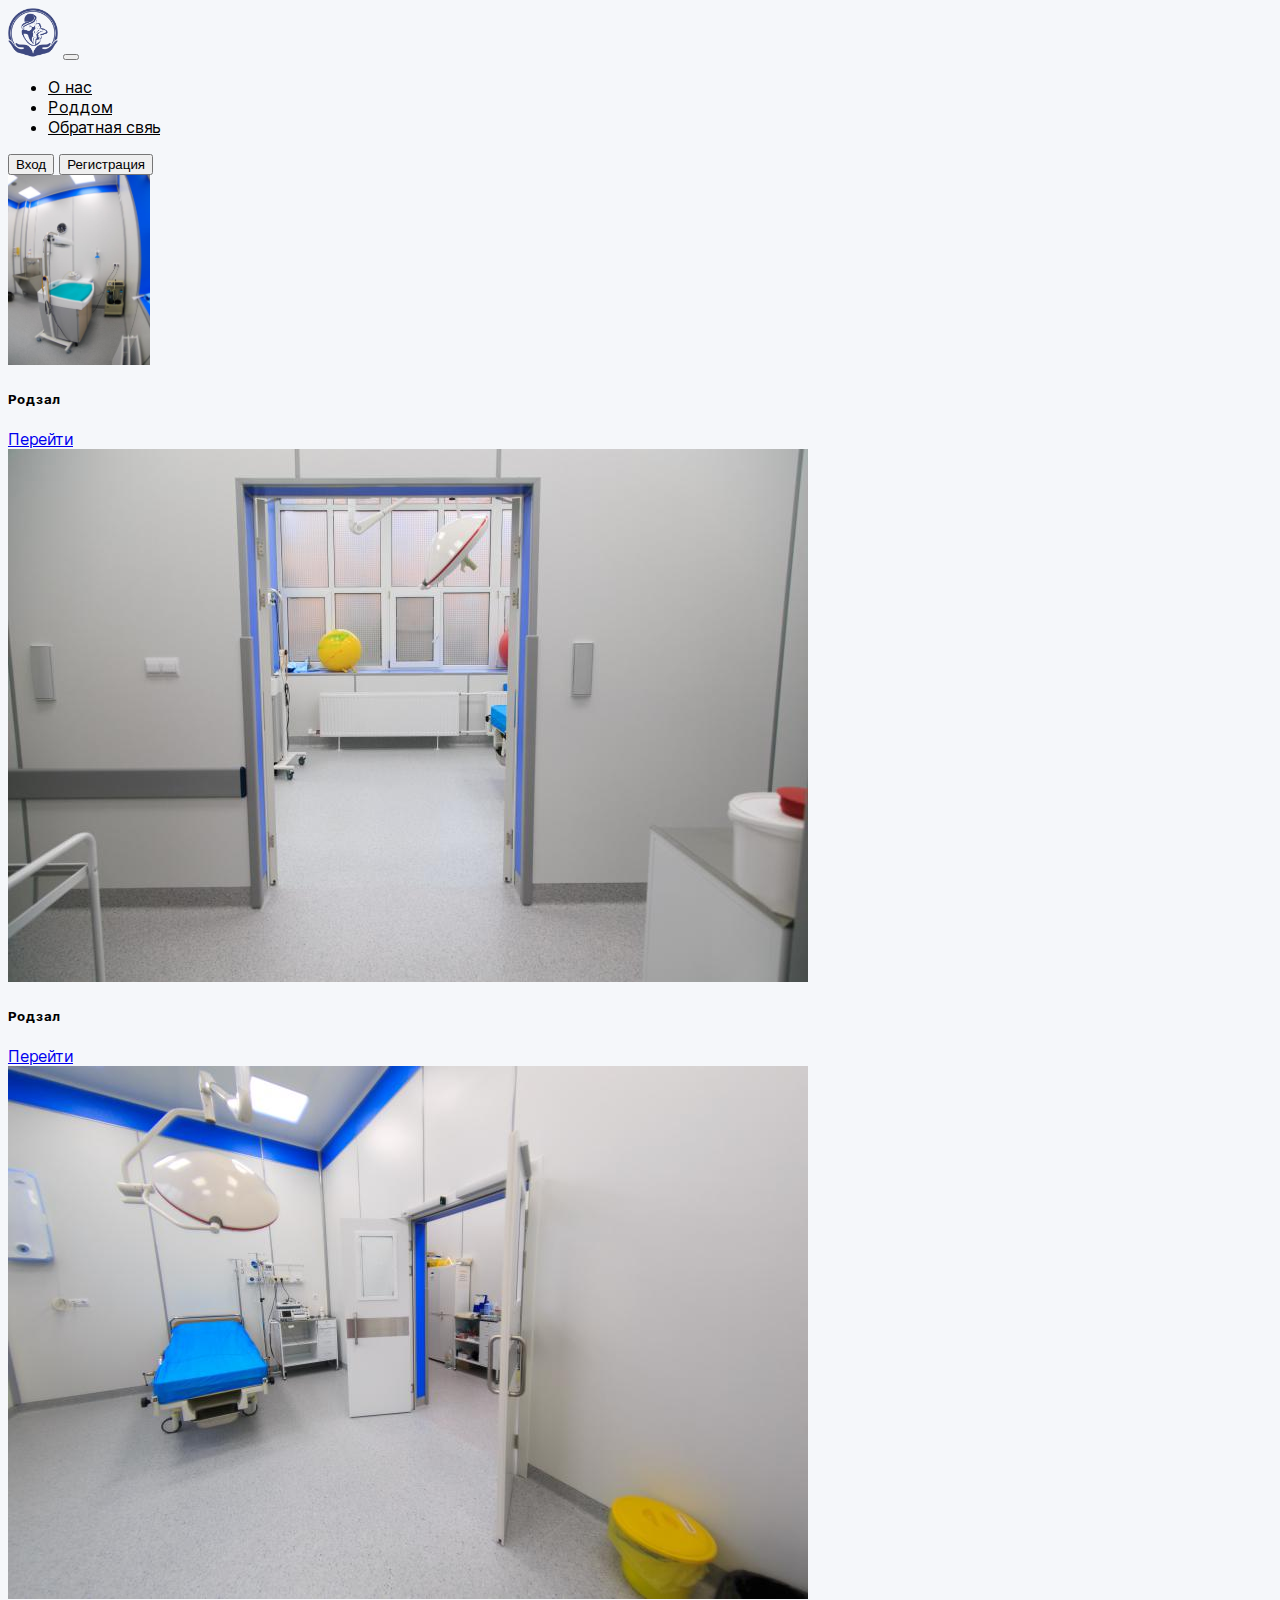
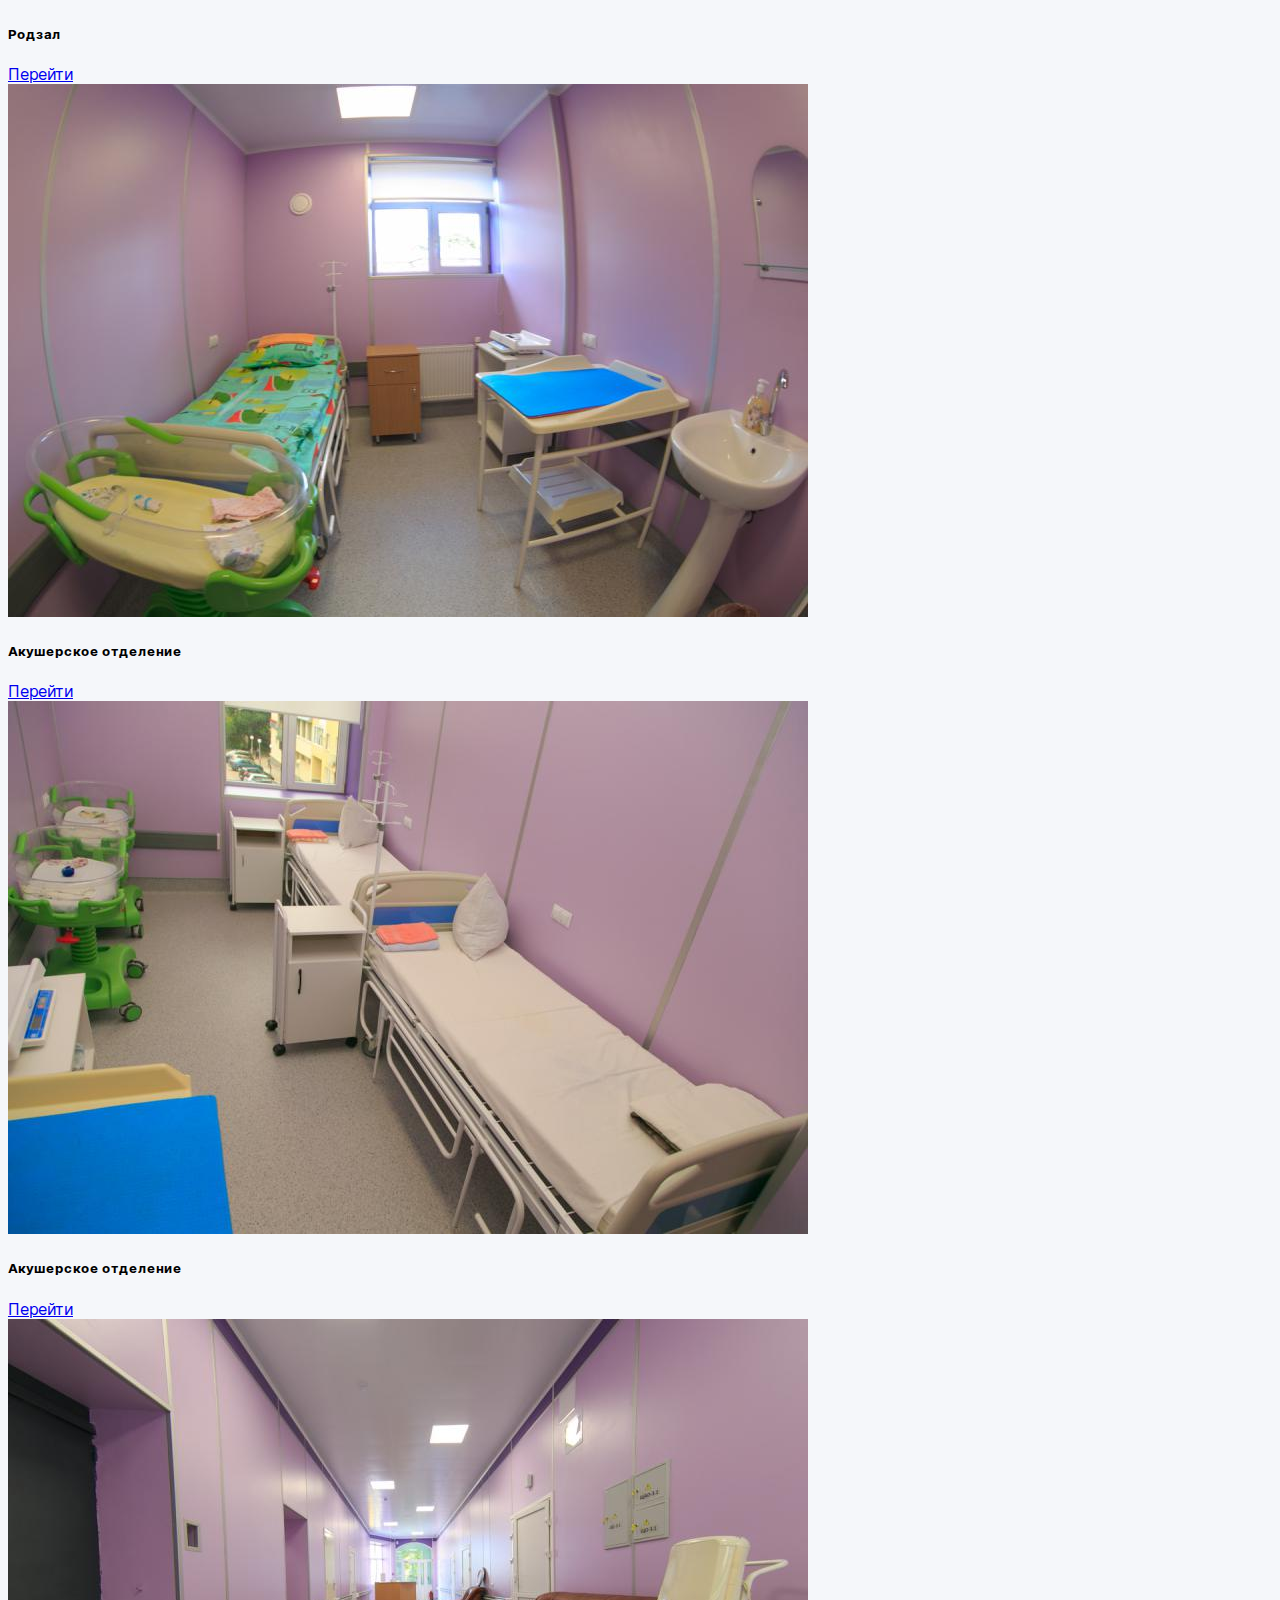
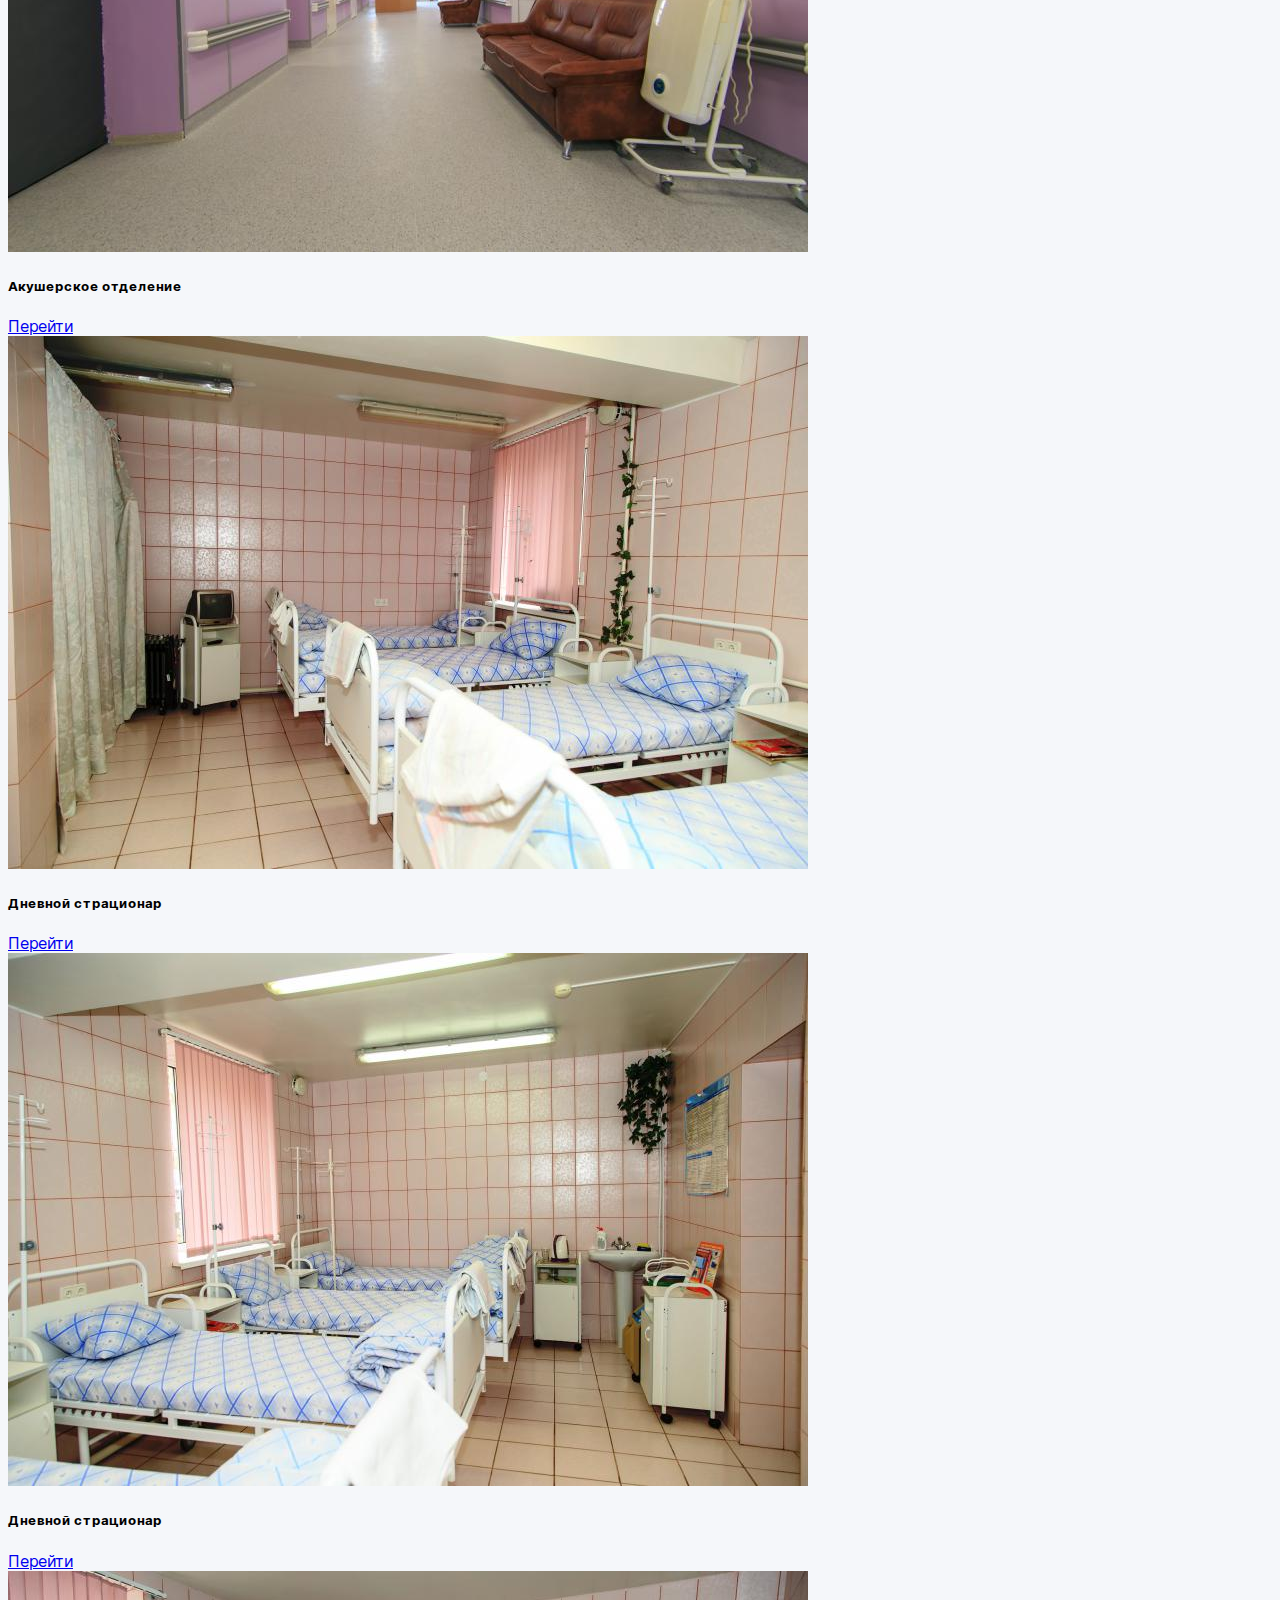
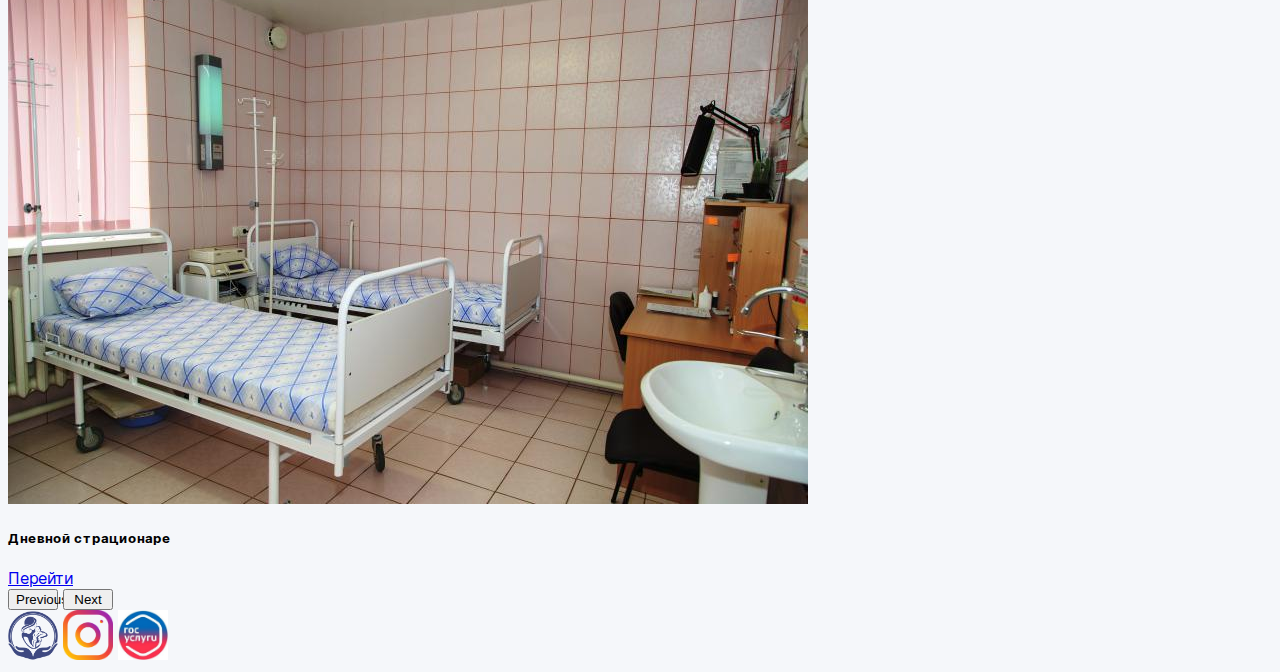
==== index.html @ 1315ce54 "1" ====
<!DOCTYPE html>
<html lang="en">
<head>
    <meta charset="UTF-8">
    <meta http-equiv="X-UA-Compatible" content="IE=edge">
    <meta name="viewport" content="width=device-width, initial-scale=1.0">
    
    <link rel="stylesheet" href="css/blocks/header.css" />
    <link rel="stylesheet" href="css/blocks/section1.css" />
    <link rel="stylesheet" href="css/fonts/inter/stylesheet.css" />
    <link rel="stylesheet" href="css/fonts/Mulish/stylesheet.css" />
    <link rel="stylesheet" href="css/base.css" />
    <link rel="stylesheet" href="css/blocks/section2.css" />
    <link rel="stylesheet" href="css/blocks/section3.css" />
    <link rel="stylesheet" href="css/blocks/section4.css" />
    <link rel="stylesheet" href="css/blocks/section5.css" />
    <link rel="stylesheet" href="css/blocks/section6.css" />

    
    <title>Document</title>
</head>
<body>
  <nav class="navbar navbar-expand-lg bg-light" >
    <div class="container-fluid">
      <a class="navbar-brand" href="index.html"><img class="yt" src="images/logoroddom.png"  width="50px" alt=""
          /></a>
          <audio src="raz.mp3" id="sss" preload="auto"></audio>
    <span data-bs-toggle="tooltip"
    data-bs-placement="bottom"
    title="Время" class="badge bg-info text-dark" id="date-info"></span>
    <script>
      function scetchick() {
        let d = new Date();
        let ddd = d.getHours() + ":" + d.getMinutes() + ":" + d.getSeconds();
        document.getElementById("date-info").innerHTML = ddd;
        document.getElementById("sss").play();
      }
      setInterval(scetchick, 10000);
    </script>
      <button class="navbar-toggler" type="button" data-bs-toggle="collapse" data-bs-target="#navbarSupportedContent" aria-controls="navbarSupportedContent" aria-expanded="false" aria-label="Toggle navigation">
        <span class="navbar-toggler-icon"></span>
      </button>
      <div class="collapse navbar-collapse" id="navbarSupportedContent">
        <ul class="navbar-nav me-auto mb-2 mb-lg-0">
          <li class="nav-item">
            <a class="nav-link active" aria-current="page" href="oNas.html">О нас</a>
          </li>
          <li class="nav-item">
            <a class="nav-link active " href="roddom.html">Роддом</a>
          </li>
        
          <li class="nav-item">
            <a class="nav-link active" href="obratsvaz.html">Обратная свяь</a>
          </li>
        </ul>
        <form class="d-flex" role="search">
          <a href="login.html"><button data-bs-toggle="tooltip"
            data-bs-placement="bottom"
            title="Тут вход!" type="button" class="btn btn-outline-primary me-2">Вход</button></a>
         <a href="reg.html"><button data-bs-toggle="tooltip"
          data-bs-placement="bottom"
          title="Зарегисрируйся пожалуйста"
          type="button"  class="btn btn-primary" >Регистрация</button></a> 
        </form>
      </div>
    </div>
  </nav>
  <div
      id="carouselExampleControls"
      class="carousel slide"
      data-bs-ride="carousel"
    >
      <div  class="carousel-inner">
        <div class="carousel-item active">
          <div class="container">
            <!-- начало ряда -->
            <div class="row">
              <div class="col-4">
                <div class="card" style="width: 18rem">
                  <img style="height: 190px;"
                    src="images/foto1.jpg"
                    class="card-img-top"
                    alt="..."
                  />
                  <div class="card-body">
                    <h5 class="card-title">Родзал</h5>
                    <p class="card-text">
                 
                    </p>
                    <a href="#" data-bs-toggle="tooltip"
                    data-bs-placement="bottom"
                    title="Переходи" class="btn btn-primary">Перейти</a>
                  </div>
                </div>
              </div>
              <div class="col-4">
                <div class="card" style="width: 18rem">
                  <img src="images/foto2.jpg" class="card-img-top" alt="..." />
                  <div class="card-body">
                    <h5 class="card-title">Родзал</h5>
                    <p class="card-text">
                 
                    </p>
                    <a href="#" data-bs-toggle="tooltip"
                    data-bs-placement="bottom"
                    title="Переходи" class="btn btn-primary">Перейти</a>
                  </div>
                </div>
              </div>
              <div class="col-4">
                <div class="card" style="width: 18rem">
                  <img src="images/foto3.jpg" class="card-img-top" alt="..." />
                  <div class="card-body">
                    <h5 class="card-title">Родзал</h5>
                    <p class="card-text">
                 
                    </p>
                    <a href="#" data-bs-toggle="tooltip"
                    data-bs-placement="bottom "
                    title="Переходи" class="btn btn-primary">Перейти</a>
                  </div>
                </div>
              </div>
            </div>
            <!-- конец ряда -->
          </div>
        </div>
        <div   class="carousel-item">
          <div class="container">
            <!-- начало ряда -->
            <div class="row">
              <div class="col-4">
                <div class="card" style="width: 18rem">
                  <img
                    src="images/foto4.jpg"
                    class="card-img-top"
                    alt="..."
                  />
                  <div class="card-body">
                    <h5 class="card-title">      Акушерское отделение </h5>
                    <p class="card-text">
                  
                    </p>
                    <a href="#" data-bs-toggle="tooltip"
                    data-bs-placement="bottom"
                    title="Переходи" class="btn btn-primary">Перейти</a>
                  </div>
                </div>
              </div>
              <div class="col-4">
                <div class="card" style="width: 18rem">
                  <img src="images/foto5.jpg" class="card-img-top" alt="..." />
                  <div class="card-body">
                    <h5 class="card-title">      Акушерское отделение </h5>
                    <p class="card-text">
                      
                    </p>
                    <a href="#"data-bs-toggle="tooltip"
                    data-bs-placement="bottom"
                    title="Переходи" class="btn btn-primary">Перейти</a>
                  </div>
                </div>
              </div>
              <div class="col-4">
                <div class="card" style="width: 18rem">
                  <img src="images/foto6.jpg" class="card-img-top" alt="..." />
                  <div class="card-body">
                    <h5 class="card-title">      Акушерское отделение </h5>
                    <p class="card-text">
                   
                    </p>
                    <a href="#" data-bs-toggle="tooltip"
                    data-bs-placement="bottom"
                    title="Переходи" class="btn btn-primary">Перейти</a>
                  </div>
                </div>
              </div>
            </div>
            <!-- конец ряда -->
          </div>
        </div>
        <div class="carousel-item">
          <div class="container">
            <!-- начало ряда -->

            <div class="row">
              <div class="col-4">
                <div class="card" style="width: 18rem">
                  <img
                    src="images/foto7.jpg"
                    class="card-img-top"
                    alt="..."
                  />
                  <div class="card-body">
                    <h5 class="card-title">Дневной страционар</h5>
                    <p class="card-text">
                     
                    </p>
                    <a href="#" data-bs-toggle="tooltip"
                    data-bs-placement="bottom"
                    title="Переходи" class="btn btn-primary">Перейти</a>
                  </div>
                </div>
              </div>
              <div class="col-4">
                <div class="card" style="width: 18rem">
                  <img src="images/foto8.jpg" class="card-img-top" alt="..." />
                  <div class="card-body">
                    <h5 class="card-title">Дневной страционар</h5>
                    <p class="card-text">
                      
                    </p>
                    <a href="#" data-bs-toggle="tooltip"
                    data-bs-placement="bottom"
                    title="Переходи"class="btn btn-primary">Перейти</a>
                  </div>
                </div>
              </div>
              <div class="col-4">
                <div class="card" style="width: 18rem">
                  <img src="images/foto9.jpg" class="card-img-top" alt="..." />
                  <div class="card-body">
                    <h5 class="card-title">Дневной страционарe</h5>
                    <p class="card-text">
                      
                    </p>
                    <a href="#"data-bs-toggle="tooltip"
                    data-bs-placement="bottom"
                    title="Переходи" class="btn btn-primary">Перейти</a>
                  </div>
                </div>
              </div>
            </div>
            <!-- конец ряда -->
          </div>
        </div>
      </div>
      <button style=" width: 50px;"
        class="carousel-control-prev"
        type="button"
        data-bs-target="#carouselExampleControls"
        data-bs-slide="prev"
      >
        <span  class="carousel-control-prev-icon" aria-hidden="true"></span>
        <span class="visually-hidden">Previous</span>
      </button>
      <button style=" width: 50px;"
        class="carousel-control-next"
        type="button"
        data-bs-target="#carouselExampleControls"
        data-bs-slide="next"
      >
        <span class="carousel-control-next-icon" aria-hidden="true"></span>
        <span  class="visually-hidden" >Next</span>
      </button>
    </div>
    <footer  class="text-center text-white "  >
 
      <div  class="container pt-4">
    
        <section  class="mb-4 bg-white">
       
          <a href="index.html"
          ><img class="yt" src="images/logoroddom.png" width="50px" alt=""
        /></a>
         
          <a href="http://instagram.com">
            <img class="yt" data-bs-toggle="tooltip"
            data-bs-placement="bottom"
            title="* Запрещено в РФ" src="images/inst.jpg"  width="50px" alt=""
          /></a>
    
         
          <a href="https://www.gosuslugi.ru"
               ><img class="yt"  data-bs-toggle="tooltip"
               data-bs-placement="bottom"
               title="Госуслуги норм тема" src="images/gossusl.jpg" width="50px"
              alt=""
             /></a>
       
        </section>
        </div>
     </footer>
  </div>
</body>
<link href="https://cdn.jsdelivr.net/npm/bootstrap@5.2.2/dist/css/bootstrap.min.css" rel="stylesheet" integrity="sha384-Zenh87qX5JnK2Jl0vWa8Ck2rdkQ2Bzep5IDxbcnCeuOxjzrPF/et3URy9Bv1WTRi" crossorigin="anonymous">
<script src="https://cdn.jsdelivr.net/npm/bootstrap@5.2.2/dist/js/bootstrap.bundle.min.js" integrity="sha384-OERcA2EqjJCMA+/3y+gxIOqMEjwtxJY7qPCqsdltbNJuaOe923+mo//f6V8Qbsw3" crossorigin="anonymous"></script>
</html>
</html>
---- css/blocks/header.css ----
.header {
 
  display: flex;
  align-items: center;
  justify-content: space-evenly;
  width: 1410px;
  height: 116px;
  left: 80px;
  top: 35px;
}
.logo1 {
  display: flex;
  width: 41px;
  height: 41px;
  left: 21px;
  top: 45px;
}
.menu {
  justify-content: space-between;
  margin-left: 50px;
  font-family: "Inter";
  font-weight: 500;
  font-size: 16px;
  color: #b8becd;
  width: 803px;
  height: 60px;

  top: 35px;
}

.lr {
  display: flex;
  justify-content: space-evenly;
  width: 353px;
  height: 60px;
}
.onass{
  text-decoration: none;

}
.onas {
  text-decoration: none;
  color: rgb(52, 36, 196);
}
.home1:hover {
    content: "";
  border-bottom: 3px solid rgb(13, 11, 114);
  background-color: aliceblue;
}
.login1 {
  border-radius: 8px;
  font-family: "Inter";
  font-style: normal;
  font-weight: 600;
  font-size: 20px;
  line-height: 50px;
  width: 150px;
  color: #000000;
  border-color: #1d63fb;
  align-items: center;
  border-radius: 8px;
  content: "";
  display: inline;
  background: white;
  border-top: 8px solid color #fb8f1d;
}
.login1:active {
  margin-top: 5px;
}
.login2 {
  border-radius: 8px;
  font-family: "Inter";
  font-style: normal;
  font-weight: 600;
  font-size: 20px;
  line-height: 50px;
  width: 150px;
  color: white;
  border: none;
  align-items: center;
  border-radius: 8px;
  content: "";
  display: inline;
  background: #211dfb;
  border-top: 8px solid color #fb8f1d;
}
.login2:active {
  margin-top: 5px;
}


.form-control-dark:focus:active {
  border-color: #fff;
  box-shadow: 0 0 0 .25rem rgb(255, 255, 255);
}

.text-small {
  font-size: 85%;
}

.dropdown-toggle {
  outline: 0;
}
.d-flex{
  max-width: 1400px;
}

.d-block {
  max-height: 450px;
}
body {
  background-color: #f5f7fa;
  }
  
  .card.map-card .living-coral {
  background-color: #fa7268;
  }
  
  .card.map-card .living-coral-text {
  color: #fa7268;
  }
  
  .card.map-card .table th {
  width: 2rem;
  }
  
  .card.map-card .pt-3-5 {
  padding-top: 1.25rem;
  }
  
  .card.map-card .card-body {
  position: absolute;
  width: 100%;
  height: 80%;
  top: 20%;
  overflow: hidden;
  background-color: transparent;
  -webkit-transition: all 1s;
  -o-transition: all 1s;
  transition: all 1s;
  -webkit-border-radius: 0 !important;
  border-radius: 0 !important;
  }
  
  .card.map-card .card-body.closed {
  top: 100%;
  height: 7.5rem;
  margin-top: -7.5rem;
  }
  
  .card.map-card .map-container {
  overflow: hidden;
  padding-bottom: 56.25%;
  position: relative;
  height: 0;
  }
  
  .card.map-card .map-container iframe {
  left: 0;
  top: 0;
  height: 100%;
  width: 100%;
  position: absolute;
  }
  
  .card.map-card .button .btn-floating {
  margin-top: -1.5rem;
  }

  .container-fluid {
    max-width: 1400px;
  }
 .nav-link {
  font-family: "Inter";
  font-style: normal;
  color: #000000;

  
 }
 .thos {
  width: 450px;
}
 .text2 {
  text-align: center;
  margin-top: 100px;
  left: 56.38%;
  right: 13.56%;
  top: 21.53%;
  bottom: 76.68%;

  font-family: "Playfair Display";
  font-style: normal;
  font-weight: 700;
  font-size: 36px;
  line-height: 50px;

  color: #000000;
}
 .text3 {
  margin-top: 25px;
  font-family: "Mulish";
  font-style: normal;
  font-weight: 350;
  font-size: 20px;
  line-height: 35px;

  color: #000000;
}
---- css/fonts/inter/stylesheet.css ----
@font-face {
  font-family: "Inter";
  src: url("Inter-Regular.eot");
  src: local("Inter Regular"), local("Inter-Regular"),
    url("Inter-Regular.eot?#iefix") format("embedded-opentype"),
    url("Inter-Regular.woff2") format("woff2"),
    url("Inter-Regular.woff") format("woff"),
    url("Inter-Regular.ttf") format("truetype");
  font-weight: normal;
  font-style: normal;
}

@font-face {
  font-family: "Inter";
  src: url("Inter-SemiBold.eot");
  src: local("Inter Semi Bold"), local("Inter-SemiBold"),
    url("Inter-SemiBold.eot?#iefix") format("embedded-opentype"),
    url("Inter-SemiBold.woff2") format("woff2"),
    url("Inter-SemiBold.woff") format("woff"),
    url("Inter-SemiBold.ttf") format("truetype");
  font-weight: 600;
  font-style: normal;
}

@font-face {
  font-family: "Inter";
  src: url("Inter-Bold.eot");
  src: local("Inter Bold"), local("Inter-Bold"),
    url("Inter-Bold.eot?#iefix") format("embedded-opentype"),
    url("Inter-Bold.woff2") format("woff2"),
    url("Inter-Bold.woff") format("woff"),
    url("Inter-Bold.ttf") format("truetype");
  font-weight: bold;
  font-style: normal;
}

@font-face {
  font-family: "Inter";
  src: url("Inter-Medium.eot");
  src: local("Inter Medium"), local("Inter-Medium"),
    url("Inter-Medium.eot?#iefix") format("embedded-opentype"),
    url("Inter-Medium.woff2") format("woff2"),
    url("Inter-Medium.woff") format("woff"),
    url("Inter-Medium.ttf") format("truetype");
  font-weight: 500;
  font-style: normal;
}
---- css/fonts/Mulish/stylesheet.css ----
@font-face {
  font-family: "Mulish";
  src: url("Mulish-Light.eot");
  src: local("Mulish Light"), local("Mulish-Light"),
    url("Mulish-Light.eot?#iefix") format("embedded-opentype"),
    url("Mulish-Light.woff2") format("woff2"),
    url("Mulish-Light.woff") format("woff"),
    url("Mulish-Light.ttf") format("truetype");
  font-weight: 300;
  font-style: normal;
}

@font-face {
  font-family: "Mulish";
  src: url("Mulish-Bold.eot");
  src: local("Mulish Bold"), local("Mulish-Bold"),
    url("Mulish-Bold.eot?#iefix") format("embedded-opentype"),
    url("Mulish-Bold.woff2") format("woff2"),
    url("Mulish-Bold.woff") format("woff"),
    url("Mulish-Bold.ttf") format("truetype");
  font-weight: bold;
  font-style: normal;
}

@font-face {
  font-family: "Mulish";
  src: url("Mulish-Regular.eot");
  src: local("Mulish Regular"), local("Mulish-Regular"),
    url("Mulish-Regular.eot?#iefix") format("embedded-opentype"),
    url("Mulish-Regular.woff2") format("woff2"),
    url("Mulish-Regular.woff") format("woff"),
    url("Mulish-Regular.ttf") format("truetype");
  font-weight: normal;
  font-style: normal;
}
---- css/base.css ----
body {
  font-family: "Inter";
}
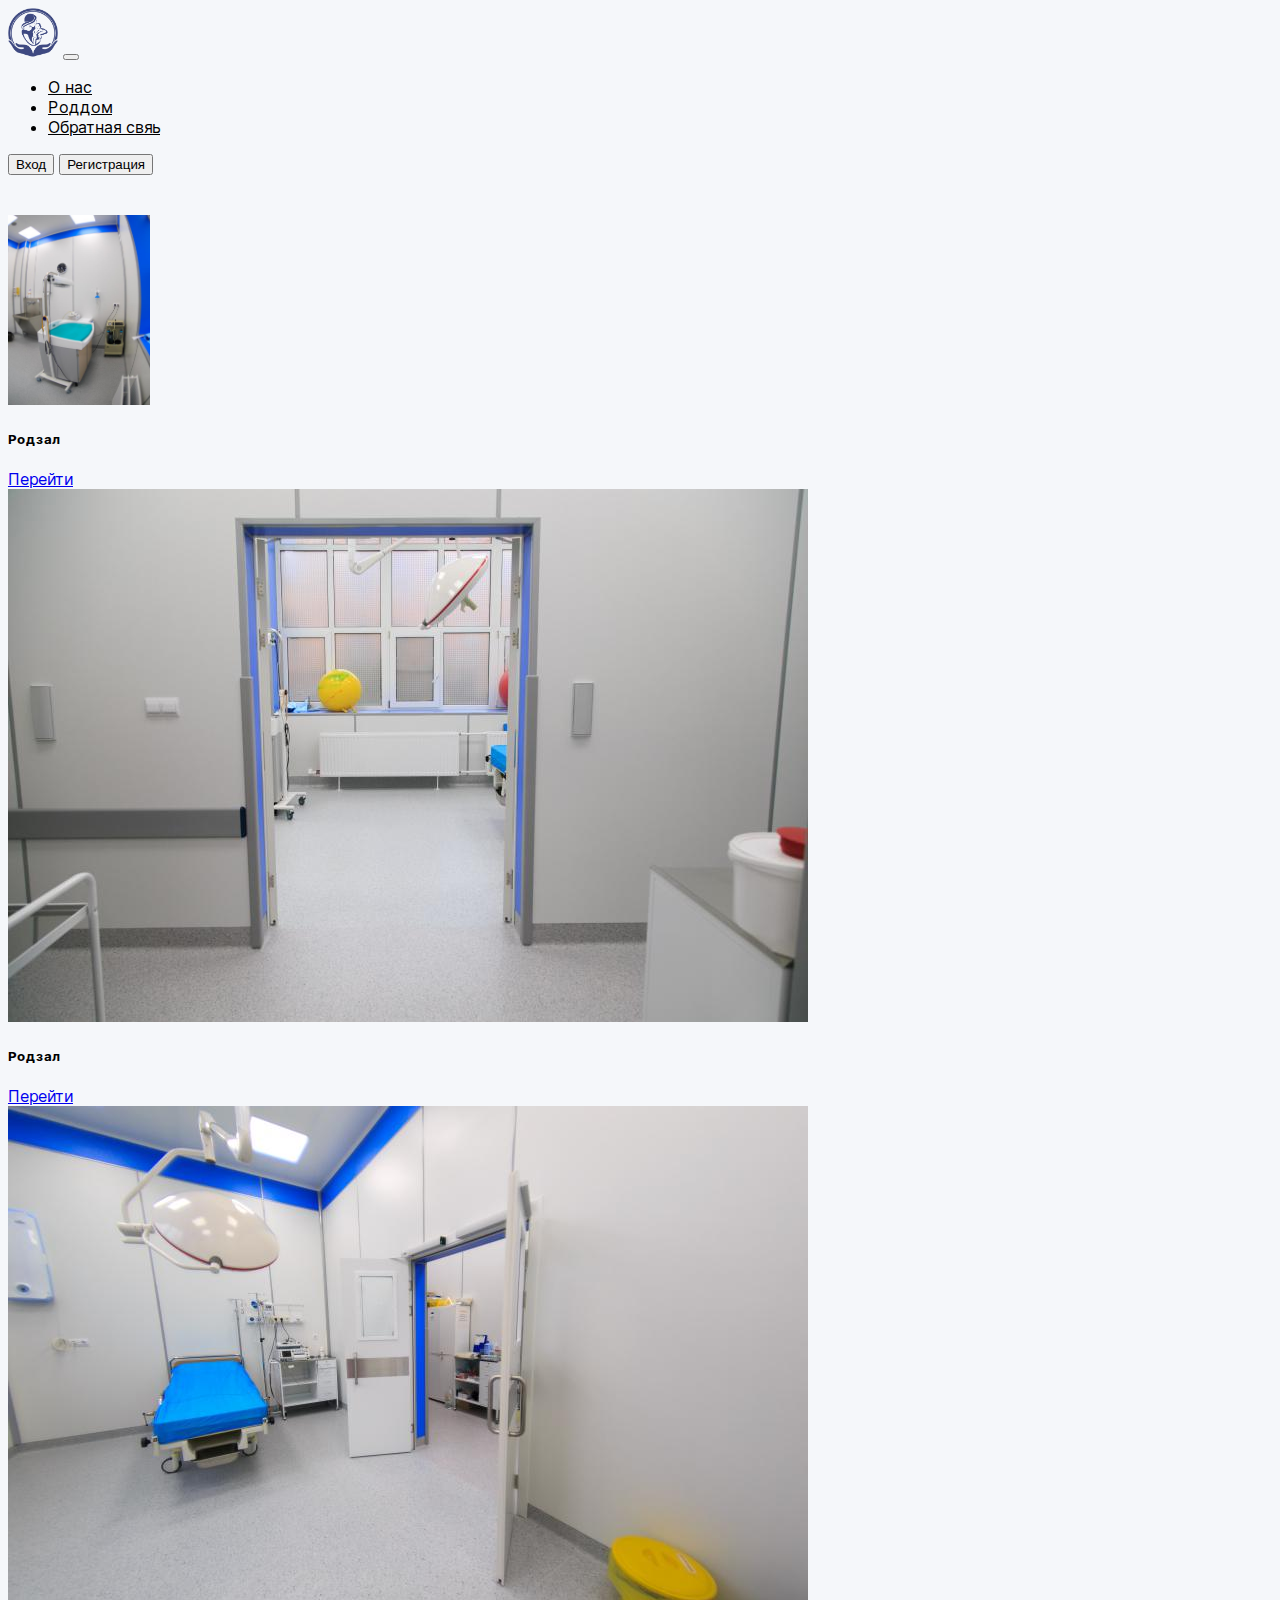
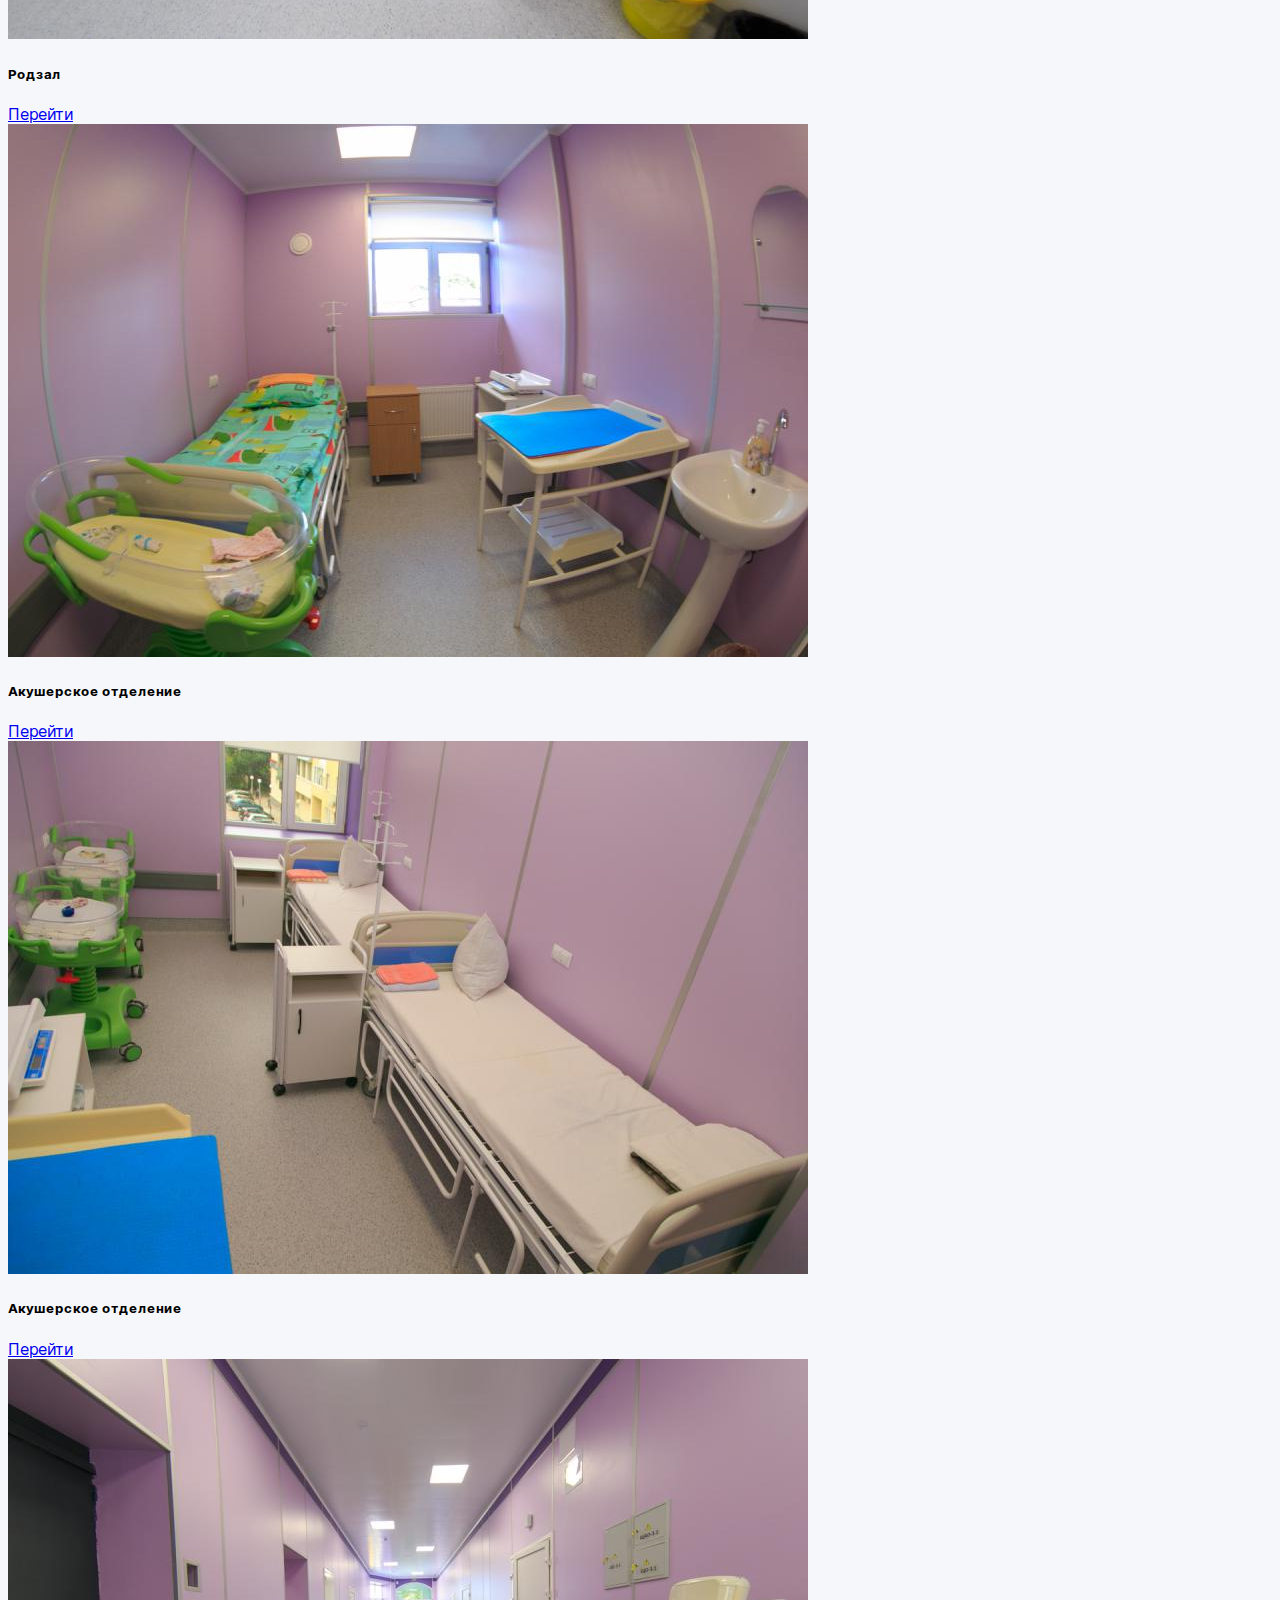
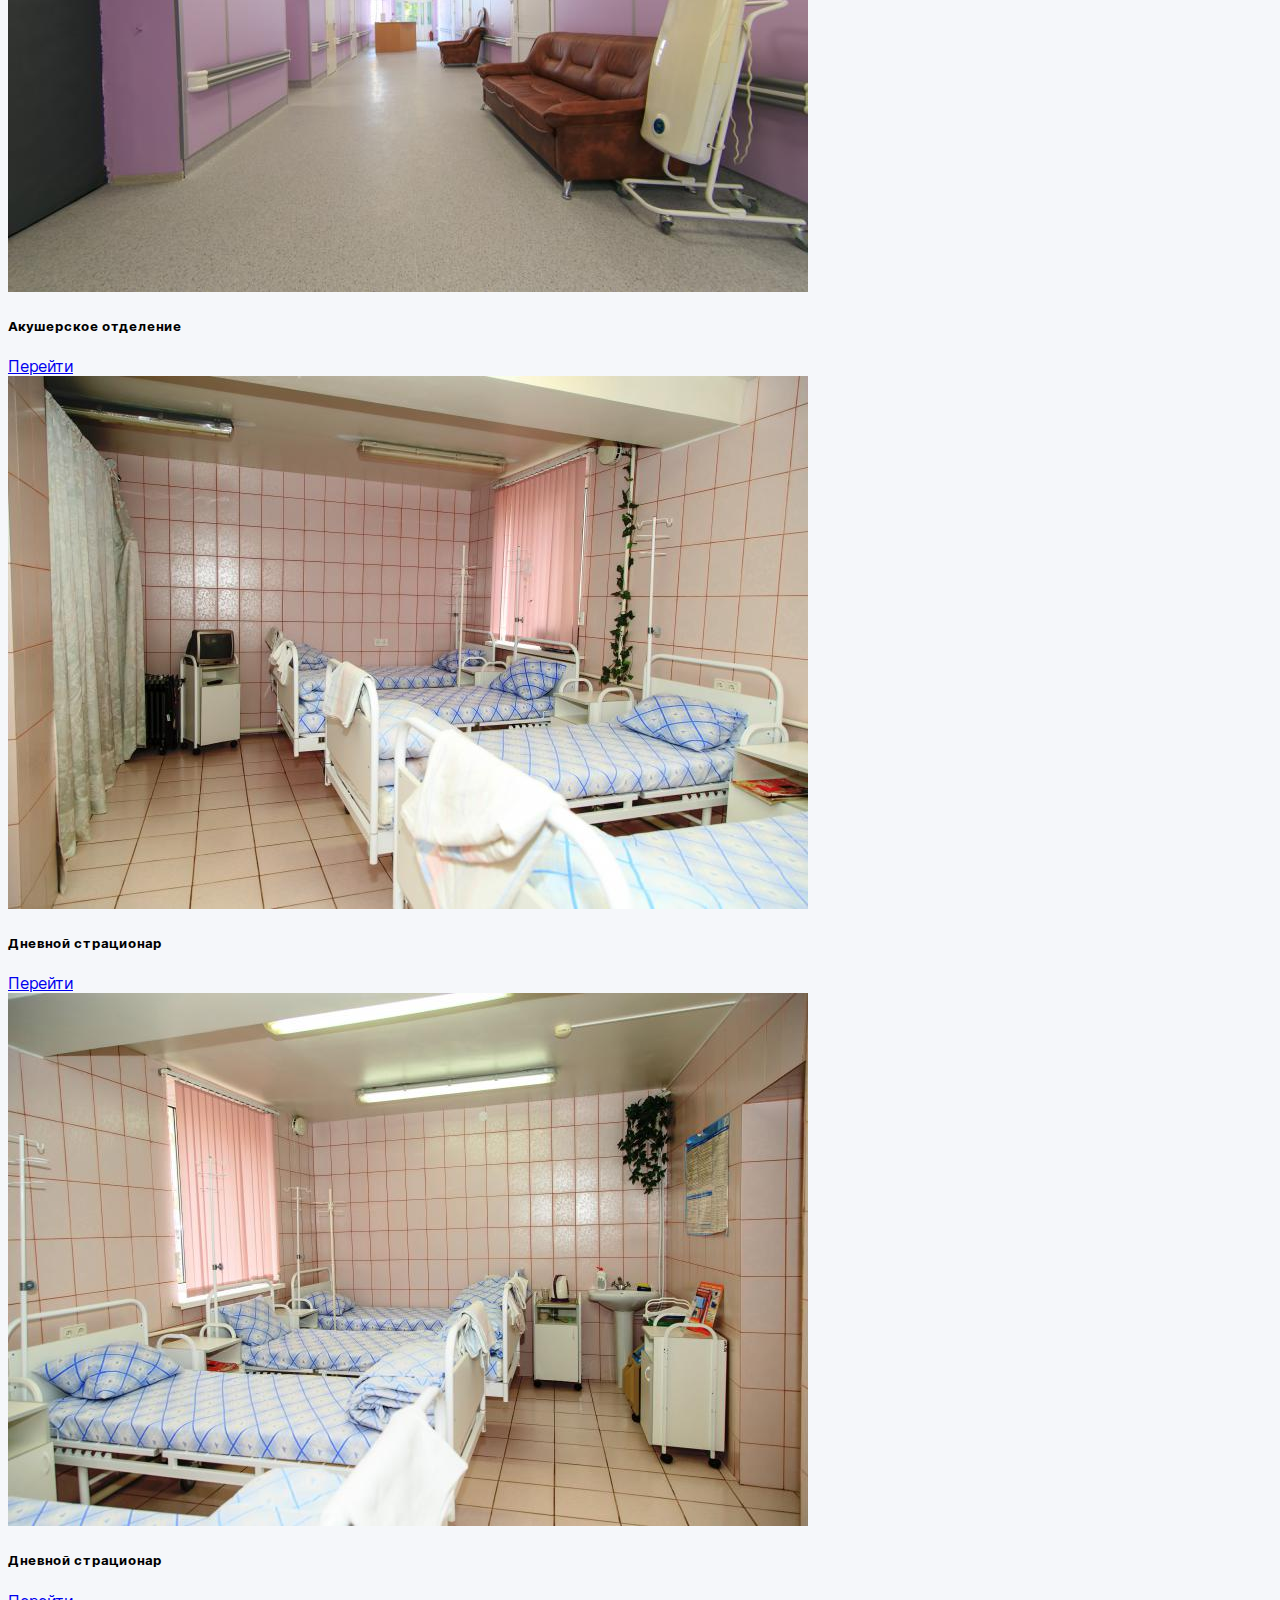
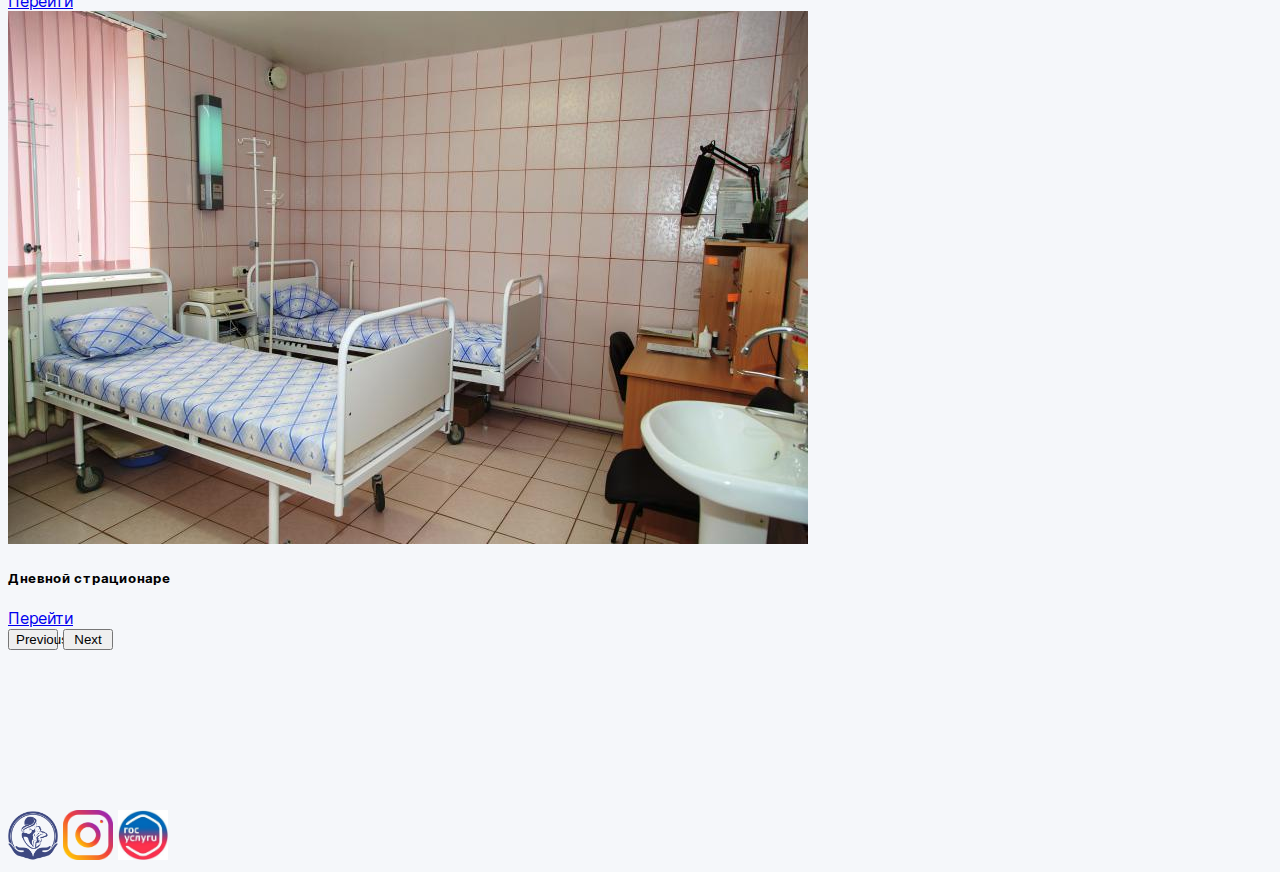
==== commit 2054c3d9: "1" ====
--- a/index.html
+++ b/index.html
@@ -65,6 +65,8 @@
       </div>
     </div>
   </nav>
+  <br>
+  <br>
   <div
       id="carouselExampleControls"
       class="carousel slide"
@@ -254,34 +256,28 @@
         <span  class="visually-hidden" >Next</span>
       </button>
     </div>
-    <footer  class="text-center text-white "  >
- 
-      <div  class="container pt-4">
-    
-        <section  class="mb-4 bg-white">
+    <br>
+    <div style="align-items: center; border: 0px solid white; margin-top: 140px;" class="card bg-light " style="max-width: 1400px; border: 0px;">
+   
+      <div  class="card-footer bg-light mb-12 border: 2px; ">  <a href="index.html"
+        ><img class="yt" src="images/logoroddom.png" width="50px" alt=""
+      /></a>
        
-          <a href="index.html"
-          ><img class="yt" src="images/logoroddom.png" width="50px" alt=""
+        <a href="http://instagram.com">
+          <img class="yt" data-bs-toggle="tooltip"
+          data-bs-placement="bottom"
+          title="* Запрещено в РФ" src="images/inst.jpg"  width="50px" alt=""
         /></a>
-         
-          <a href="http://instagram.com">
-            <img class="yt" data-bs-toggle="tooltip"
-            data-bs-placement="bottom"
-            title="* Запрещено в РФ" src="images/inst.jpg"  width="50px" alt=""
-          /></a>
-    
-         
-          <a href="https://www.gosuslugi.ru"
-               ><img class="yt"  data-bs-toggle="tooltip"
-               data-bs-placement="bottom"
-               title="Госуслуги норм тема" src="images/gossusl.jpg" width="50px"
-              alt=""
-             /></a>
+  
        
-        </section>
-        </div>
-     </footer>
-  </div>
+        <a href="https://www.gosuslugi.ru"
+             ><img class="yt"  data-bs-toggle="tooltip"
+             data-bs-placement="bottom"
+             title="Госуслуги норм тема" src="images/gossusl.jpg" width="50px"
+            alt=""
+           /></a></div>
+    </div>
+  
 </body>
 <link href="https://cdn.jsdelivr.net/npm/bootstrap@5.2.2/dist/css/bootstrap.min.css" rel="stylesheet" integrity="sha384-Zenh87qX5JnK2Jl0vWa8Ck2rdkQ2Bzep5IDxbcnCeuOxjzrPF/et3URy9Bv1WTRi" crossorigin="anonymous">
 <script src="https://cdn.jsdelivr.net/npm/bootstrap@5.2.2/dist/js/bootstrap.bundle.min.js" integrity="sha384-OERcA2EqjJCMA+/3y+gxIOqMEjwtxJY7qPCqsdltbNJuaOe923+mo//f6V8Qbsw3" crossorigin="anonymous"></script>
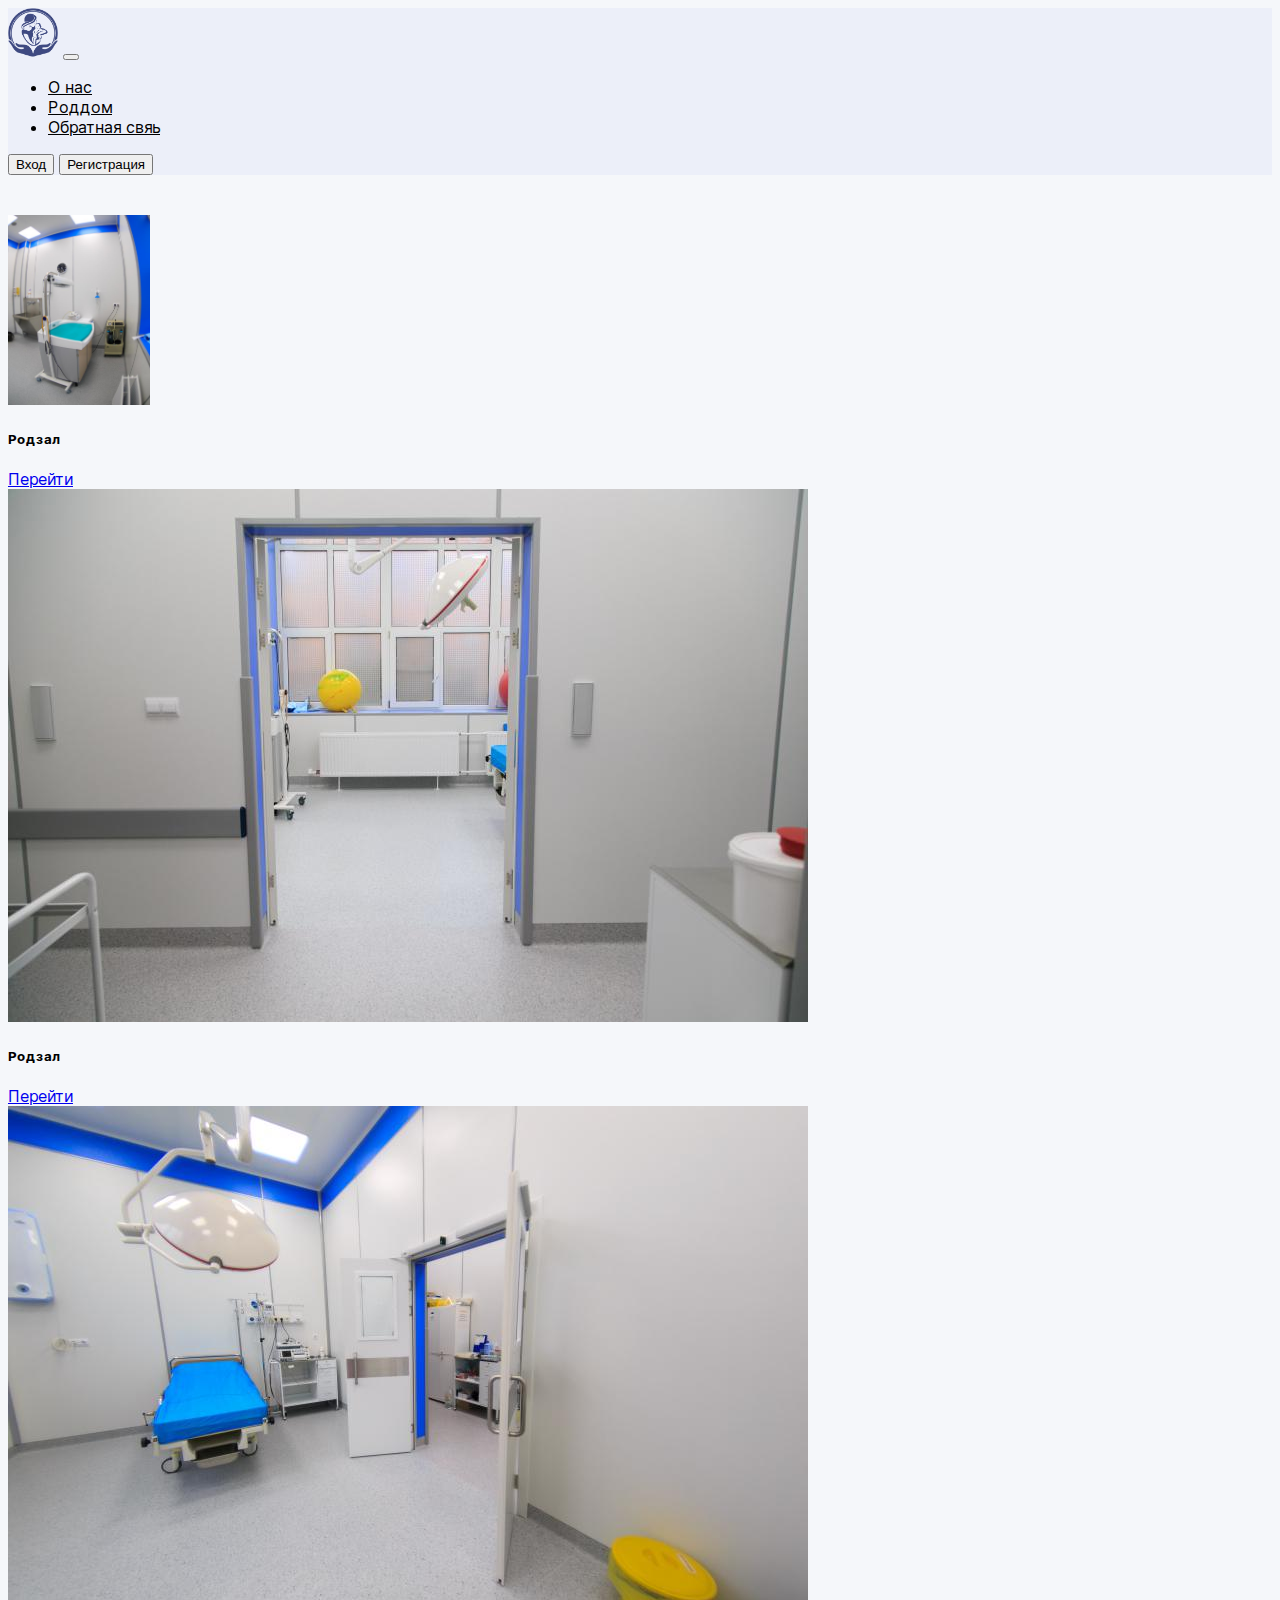
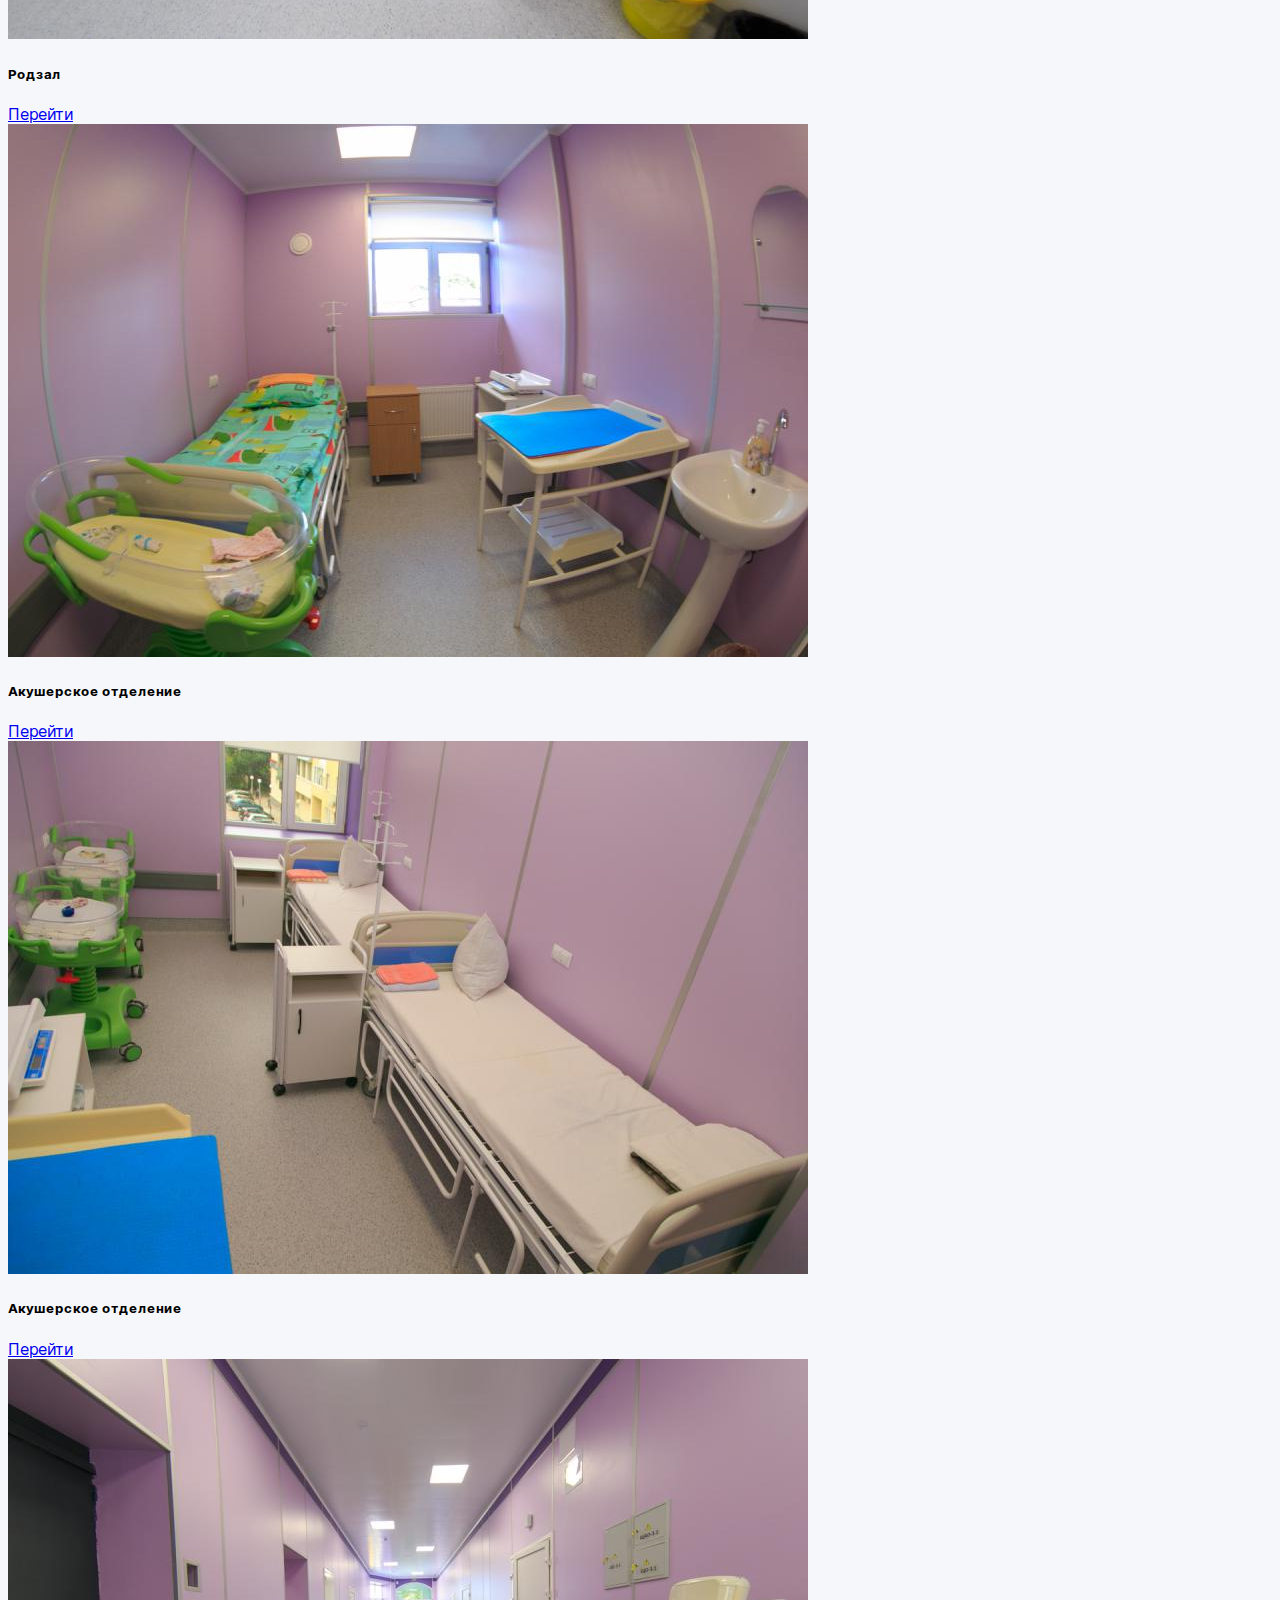
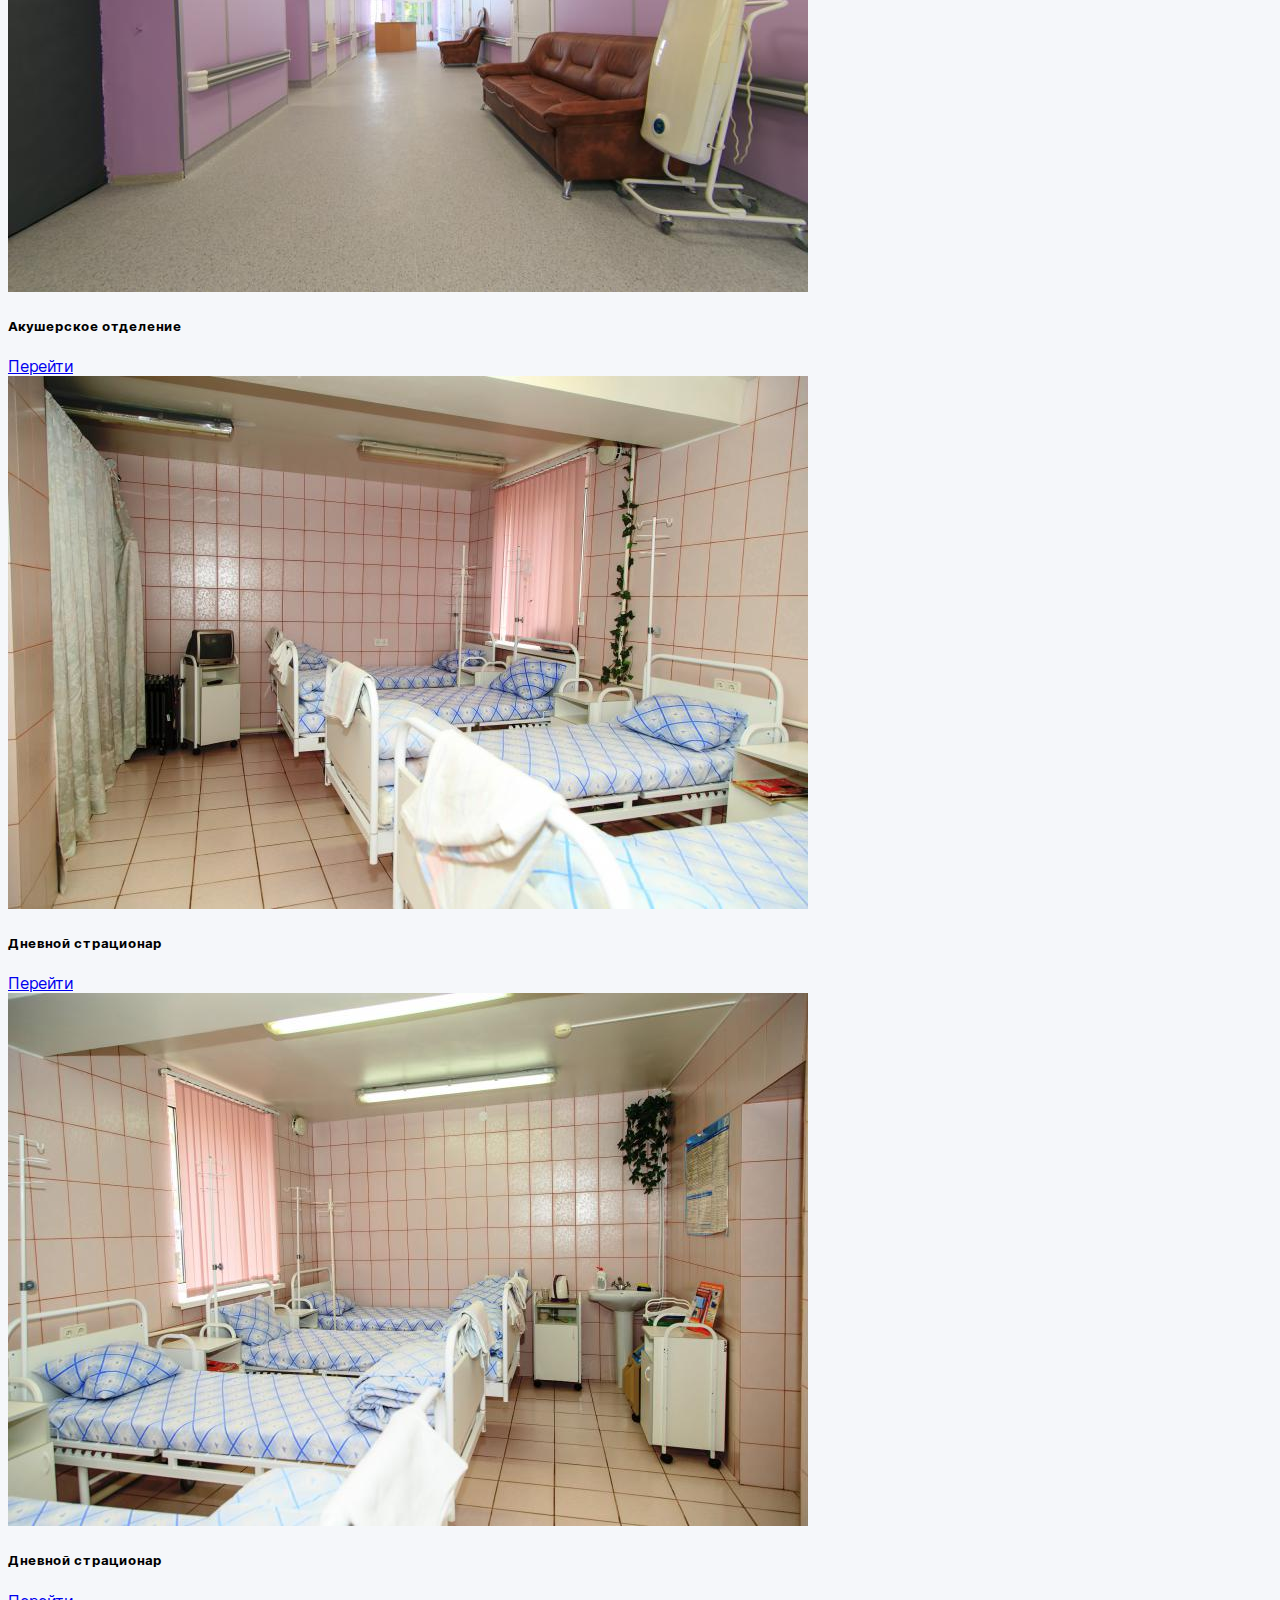
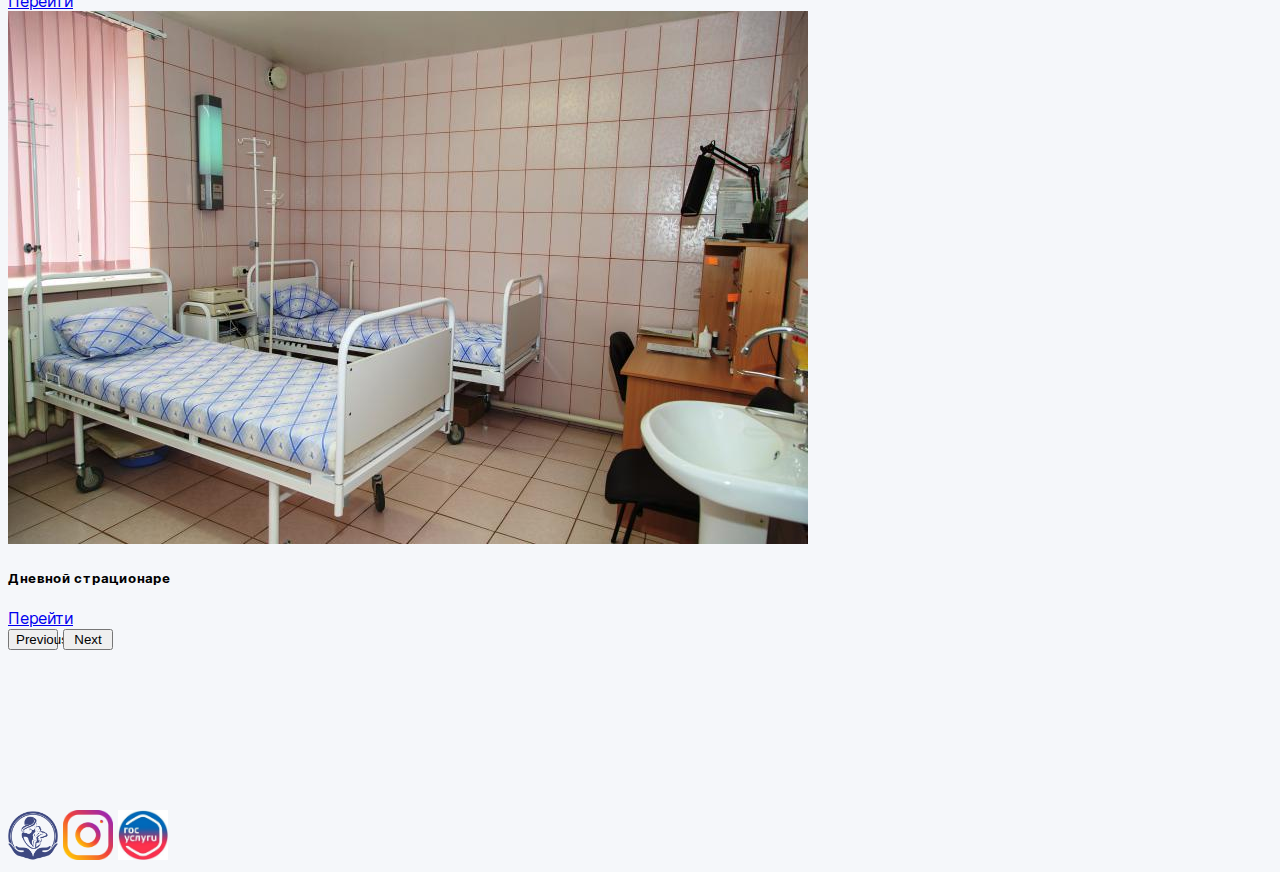
==== commit 21175768: "1" ====
--- a/index.html
+++ b/index.html
@@ -19,8 +19,8 @@
     
     <title>Document</title>
 </head>
-<body>
-  <nav class="navbar navbar-expand-lg bg-light" >
+<body >
+  <nav style="background-color: rgba(12, 41, 232, 0.034);" class="navbar navbar-expand-lg " >
     <div class="container-fluid">
       <a class="navbar-brand" href="index.html"><img class="yt" src="images/logoroddom.png"  width="50px" alt=""
           /></a>
@@ -259,7 +259,7 @@
     <br>
     <div style="align-items: center; border: 0px solid white; margin-top: 140px;" class="card bg-light " style="max-width: 1400px; border: 0px;">
    
-      <div  class="card-footer bg-light mb-12 border: 2px; ">  <a href="index.html"
+      <div  class="card-footer bg-light mb-12 border: 0px solid white; ">  <a href="index.html"
         ><img class="yt" src="images/logoroddom.png" width="50px" alt=""
       /></a>
        
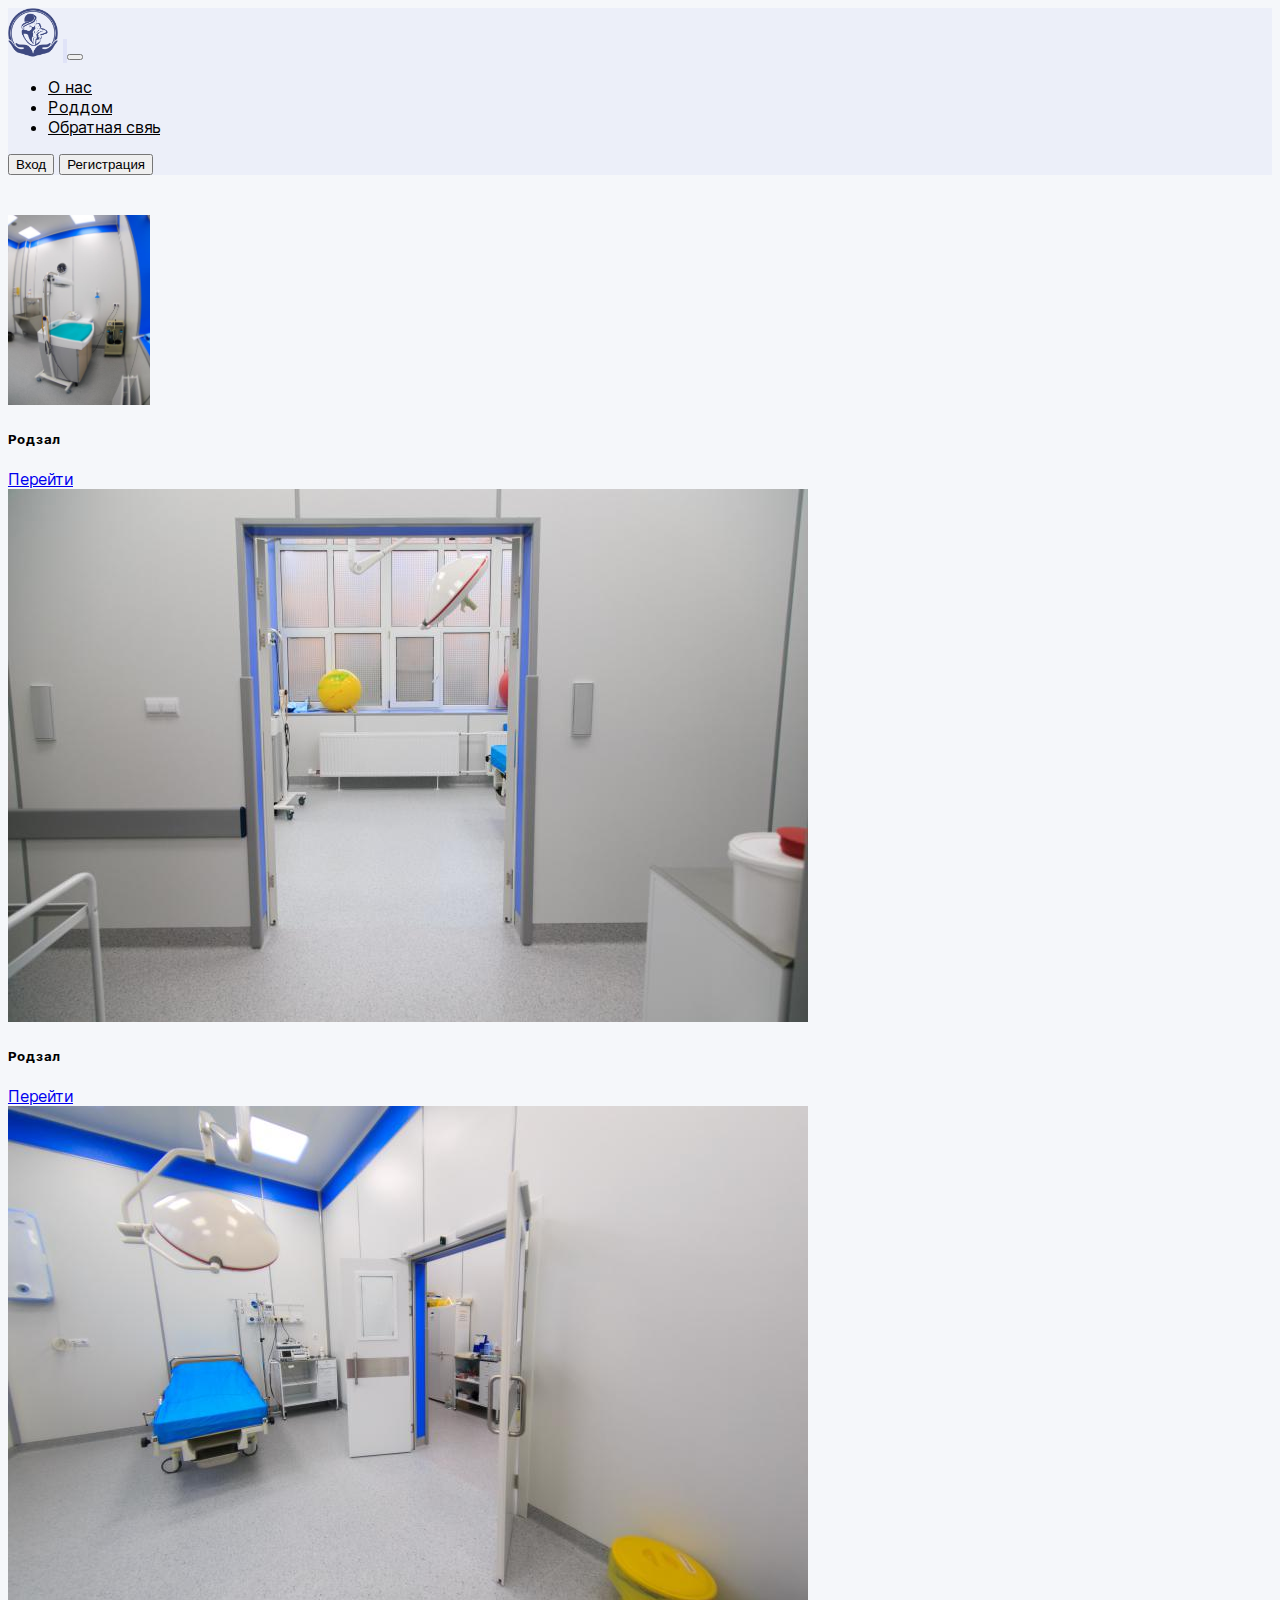
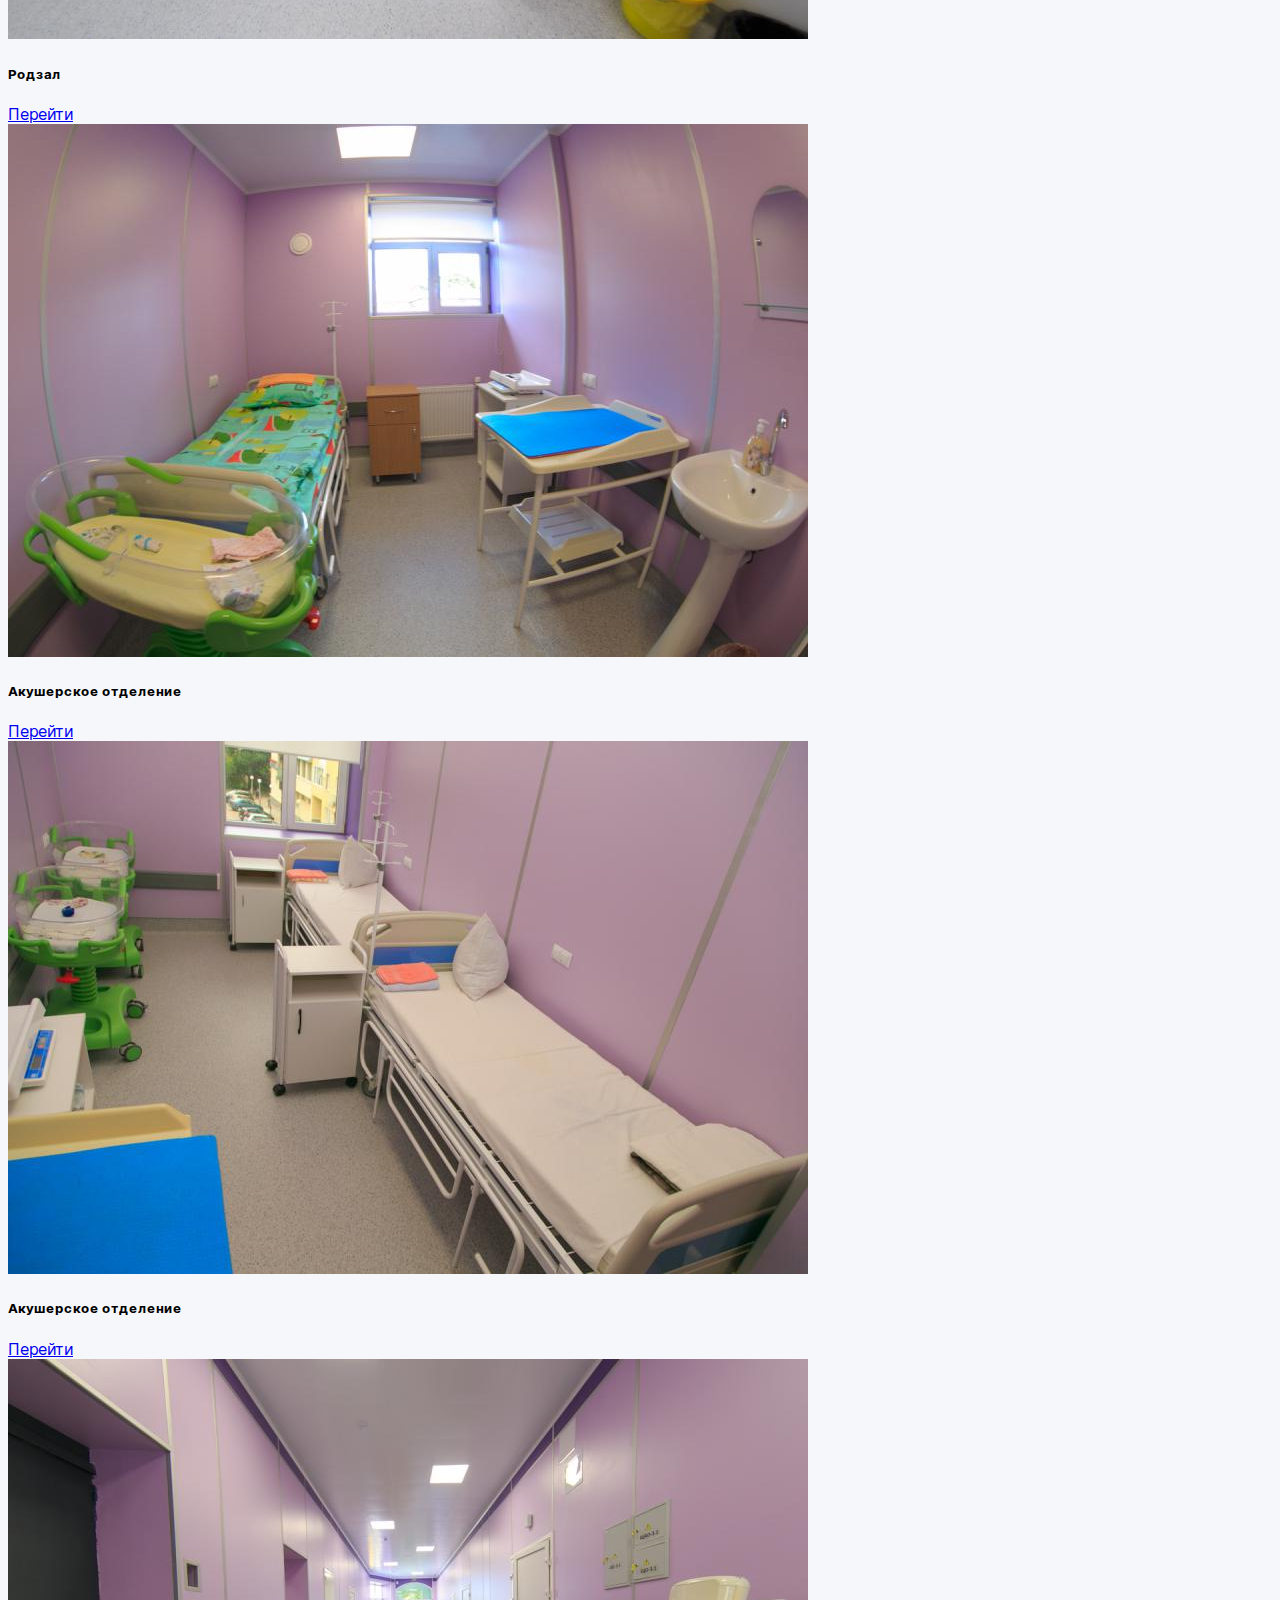
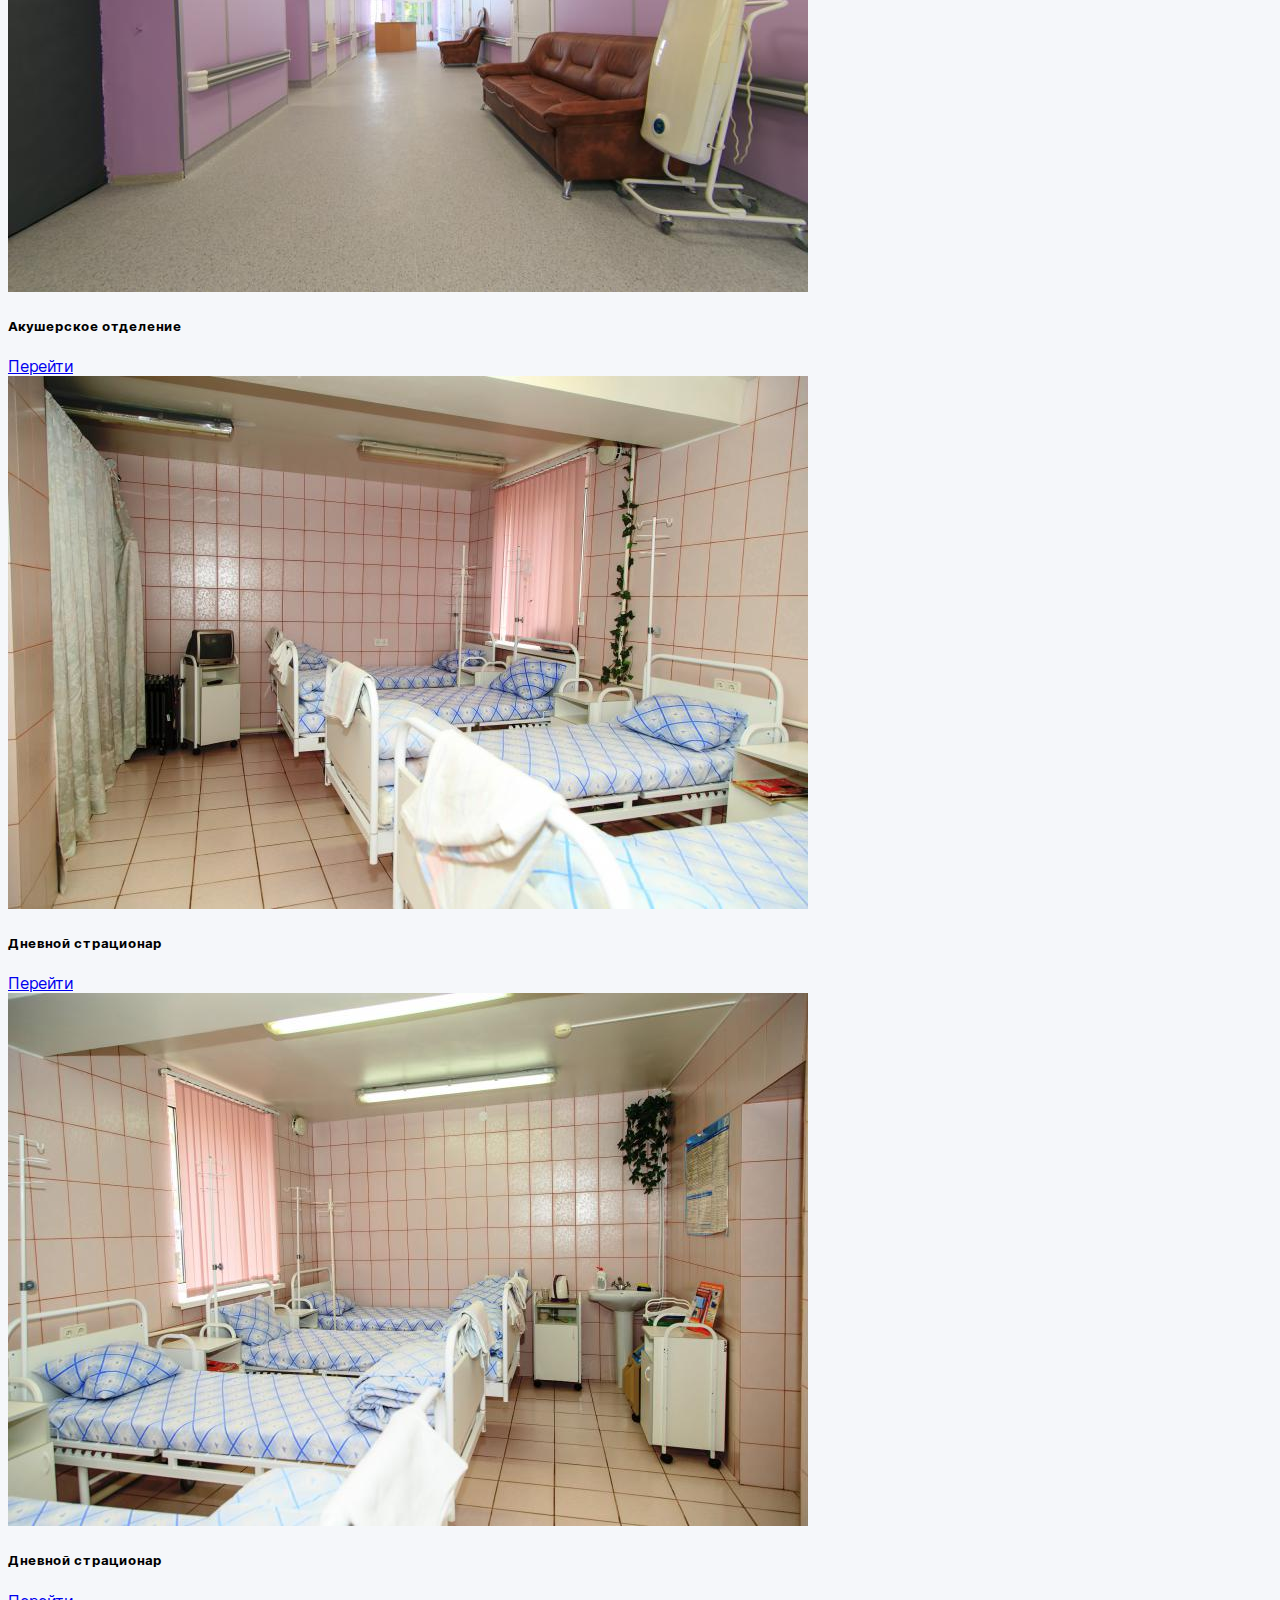
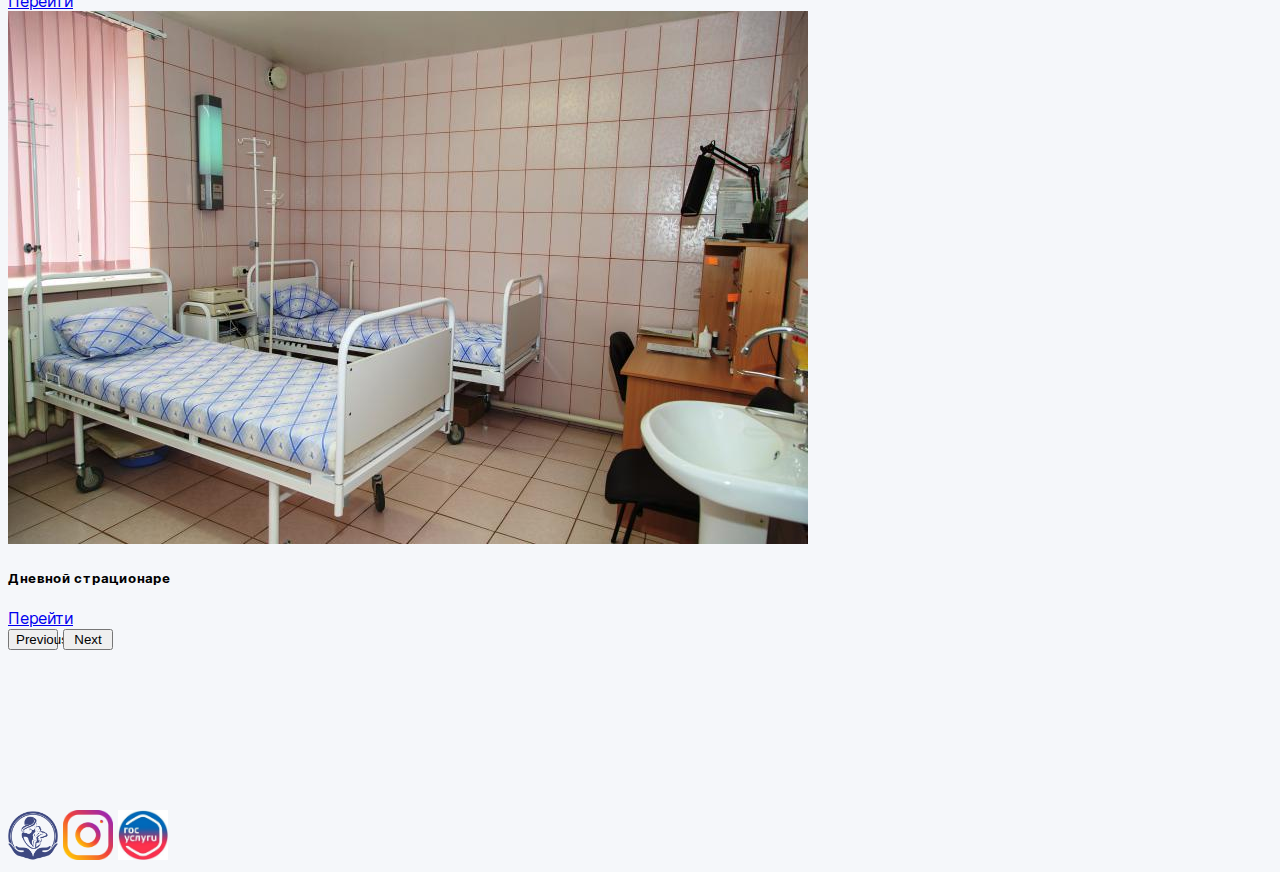
==== commit 82607ad4: "1" ====
--- a/index.html
+++ b/index.html
@@ -25,7 +25,7 @@
       <a class="navbar-brand" href="index.html"><img class="yt" src="images/logoroddom.png"  width="50px" alt=""
           /></a>
           <audio src="raz.mp3" id="sss" preload="auto"></audio>
-    <span data-bs-toggle="tooltip"
+    <span style="border:2px solid rgba(12, 41, 232, 0.055);" data-bs-toggle="tooltip"
     data-bs-placement="bottom"
     title="Время" class="badge bg-info text-dark" id="date-info"></span>
     <script>
@@ -67,9 +67,11 @@
   </nav>
   <br>
   <br>
-  <div
+  <div 
+   
       id="carouselExampleControls"
-      class="carousel slide"
+      class="carousel slide "
+     
       data-bs-ride="carousel"
     >
       <div  class="carousel-inner">
@@ -238,7 +240,8 @@
         </div>
       </div>
       <button style=" width: 50px;"
-        class="carousel-control-prev"
+       
+        class="carousel-control-prev "
         type="button"
         data-bs-target="#carouselExampleControls"
         data-bs-slide="prev"
@@ -259,7 +262,7 @@
     <br>
     <div style="align-items: center; border: 0px solid white; margin-top: 140px;" class="card bg-light " style="max-width: 1400px; border: 0px;">
    
-      <div  class="card-footer bg-light mb-12 border: 0px solid white; ">  <a href="index.html"
+      <div   class="card-footer bg-light mb-12  border: 0px solid white; ">  <a href="index.html"
         ><img class="yt" src="images/logoroddom.png" width="50px" alt=""
       /></a>
        
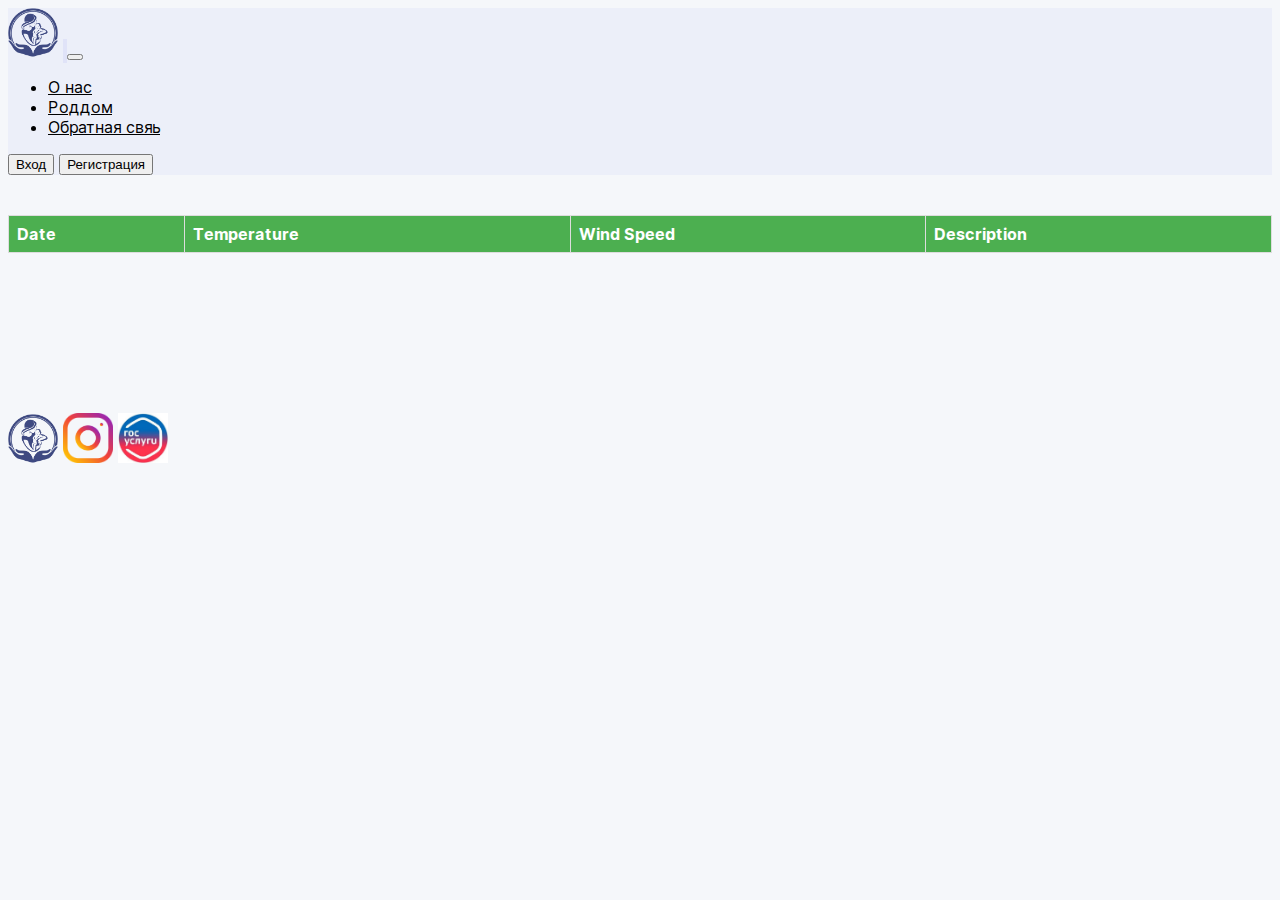
==== commit 81ebdbdf: "1" ====
--- a/index.html
+++ b/index.html
@@ -67,198 +67,27 @@
   </nav>
   <br>
   <br>
-  <div 
-   
-      id="carouselExampleControls"
-      class="carousel slide "
-     
-      data-bs-ride="carousel"
-    >
-      <div  class="carousel-inner">
-        <div class="carousel-item active">
-          <div class="container">
-            <!-- начало ряда -->
-            <div class="row">
-              <div class="col-4">
-                <div class="card" style="width: 18rem">
-                  <img style="height: 190px;"
-                    src="images/foto1.jpg"
-                    class="card-img-top"
-                    alt="..."
-                  />
-                  <div class="card-body">
-                    <h5 class="card-title">Родзал</h5>
-                    <p class="card-text">
-                 
-                    </p>
-                    <a href="#" data-bs-toggle="tooltip"
-                    data-bs-placement="bottom"
-                    title="Переходи" class="btn btn-primary">Перейти</a>
-                  </div>
-                </div>
-              </div>
-              <div class="col-4">
-                <div class="card" style="width: 18rem">
-                  <img src="images/foto2.jpg" class="card-img-top" alt="..." />
-                  <div class="card-body">
-                    <h5 class="card-title">Родзал</h5>
-                    <p class="card-text">
-                 
-                    </p>
-                    <a href="#" data-bs-toggle="tooltip"
-                    data-bs-placement="bottom"
-                    title="Переходи" class="btn btn-primary">Перейти</a>
-                  </div>
-                </div>
-              </div>
-              <div class="col-4">
-                <div class="card" style="width: 18rem">
-                  <img src="images/foto3.jpg" class="card-img-top" alt="..." />
-                  <div class="card-body">
-                    <h5 class="card-title">Родзал</h5>
-                    <p class="card-text">
-                 
-                    </p>
-                    <a href="#" data-bs-toggle="tooltip"
-                    data-bs-placement="bottom "
-                    title="Переходи" class="btn btn-primary">Перейти</a>
-                  </div>
-                </div>
-              </div>
-            </div>
-            <!-- конец ряда -->
-          </div>
-        </div>
-        <div   class="carousel-item">
-          <div class="container">
-            <!-- начало ряда -->
-            <div class="row">
-              <div class="col-4">
-                <div class="card" style="width: 18rem">
-                  <img
-                    src="images/foto4.jpg"
-                    class="card-img-top"
-                    alt="..."
-                  />
-                  <div class="card-body">
-                    <h5 class="card-title">      Акушерское отделение </h5>
-                    <p class="card-text">
-                  
-                    </p>
-                    <a href="#" data-bs-toggle="tooltip"
-                    data-bs-placement="bottom"
-                    title="Переходи" class="btn btn-primary">Перейти</a>
-                  </div>
-                </div>
-              </div>
-              <div class="col-4">
-                <div class="card" style="width: 18rem">
-                  <img src="images/foto5.jpg" class="card-img-top" alt="..." />
-                  <div class="card-body">
-                    <h5 class="card-title">      Акушерское отделение </h5>
-                    <p class="card-text">
-                      
-                    </p>
-                    <a href="#"data-bs-toggle="tooltip"
-                    data-bs-placement="bottom"
-                    title="Переходи" class="btn btn-primary">Перейти</a>
-                  </div>
-                </div>
-              </div>
-              <div class="col-4">
-                <div class="card" style="width: 18rem">
-                  <img src="images/foto6.jpg" class="card-img-top" alt="..." />
-                  <div class="card-body">
-                    <h5 class="card-title">      Акушерское отделение </h5>
-                    <p class="card-text">
-                   
-                    </p>
-                    <a href="#" data-bs-toggle="tooltip"
-                    data-bs-placement="bottom"
-                    title="Переходи" class="btn btn-primary">Перейти</a>
-                  </div>
-                </div>
-              </div>
-            </div>
-            <!-- конец ряда -->
-          </div>
-        </div>
-        <div class="carousel-item">
-          <div class="container">
-            <!-- начало ряда -->
-
-            <div class="row">
-              <div class="col-4">
-                <div class="card" style="width: 18rem">
-                  <img
-                    src="images/foto7.jpg"
-                    class="card-img-top"
-                    alt="..."
-                  />
-                  <div class="card-body">
-                    <h5 class="card-title">Дневной страционар</h5>
-                    <p class="card-text">
-                     
-                    </p>
-                    <a href="#" data-bs-toggle="tooltip"
-                    data-bs-placement="bottom"
-                    title="Переходи" class="btn btn-primary">Перейти</a>
-                  </div>
-                </div>
-              </div>
-              <div class="col-4">
-                <div class="card" style="width: 18rem">
-                  <img src="images/foto8.jpg" class="card-img-top" alt="..." />
-                  <div class="card-body">
-                    <h5 class="card-title">Дневной страционар</h5>
-                    <p class="card-text">
-                      
-                    </p>
-                    <a href="#" data-bs-toggle="tooltip"
-                    data-bs-placement="bottom"
-                    title="Переходи"class="btn btn-primary">Перейти</a>
-                  </div>
-                </div>
-              </div>
-              <div class="col-4">
-                <div class="card" style="width: 18rem">
-                  <img src="images/foto9.jpg" class="card-img-top" alt="..." />
-                  <div class="card-body">
-                    <h5 class="card-title">Дневной страционарe</h5>
-                    <p class="card-text">
-                      
-                    </p>
-                    <a href="#"data-bs-toggle="tooltip"
-                    data-bs-placement="bottom"
-                    title="Переходи" class="btn btn-primary">Перейти</a>
-                  </div>
-                </div>
-              </div>
-            </div>
-            <!-- конец ряда -->
-          </div>
-        </div>
-      </div>
-      <button style=" width: 50px;"
-       
-        class="carousel-control-prev "
-        type="button"
-        data-bs-target="#carouselExampleControls"
-        data-bs-slide="prev"
-      >
-        <span  class="carousel-control-prev-icon" aria-hidden="true"></span>
-        <span class="visually-hidden">Previous</span>
-      </button>
-      <button style=" width: 50px;"
-        class="carousel-control-next"
-        type="button"
-        data-bs-target="#carouselExampleControls"
-        data-bs-slide="next"
-      >
-        <span class="carousel-control-next-icon" aria-hidden="true"></span>
-        <span  class="visually-hidden" >Next</span>
-      </button>
+  <div class="container">
+    <div class="row">
+        
+          <table id="weather-table" style="width: 100%; border-collapse: collapse;">
+            <thead style="background-color: #eee;">
+              <tr>
+                <th>Date</th>
+                <th>Temperature</th>
+                <th>Wind Speed</th>
+                <th>Description</th>
+              </tr>
+            </thead>
+            <tbody>
+            </tbody>
+            <script src="script.js"></script> 
+          </table>
+          
+    
+      
     </div>
+  </div>
     <br>
     <div style="align-items: center; border: 0px solid white; margin-top: 140px;" class="card bg-light " style="max-width: 1400px; border: 0px;">
    
--- a/css/blocks/header.css
+++ b/css/blocks/header.css
@@ -1,3 +1,23 @@
+
+table {
+  border-collapse: collapse;
+  width: 100%;
+}
+
+th, td {
+  border: 1px solid #ddd;
+  padding: 8px;
+  text-align: left;
+}
+
+th {
+  background-color: #4CAF50;
+  color: white;
+}
+
+tr:nth-child(even) {
+  background-color: #f2f2f2;
+}
 .header {
  
   display: flex;
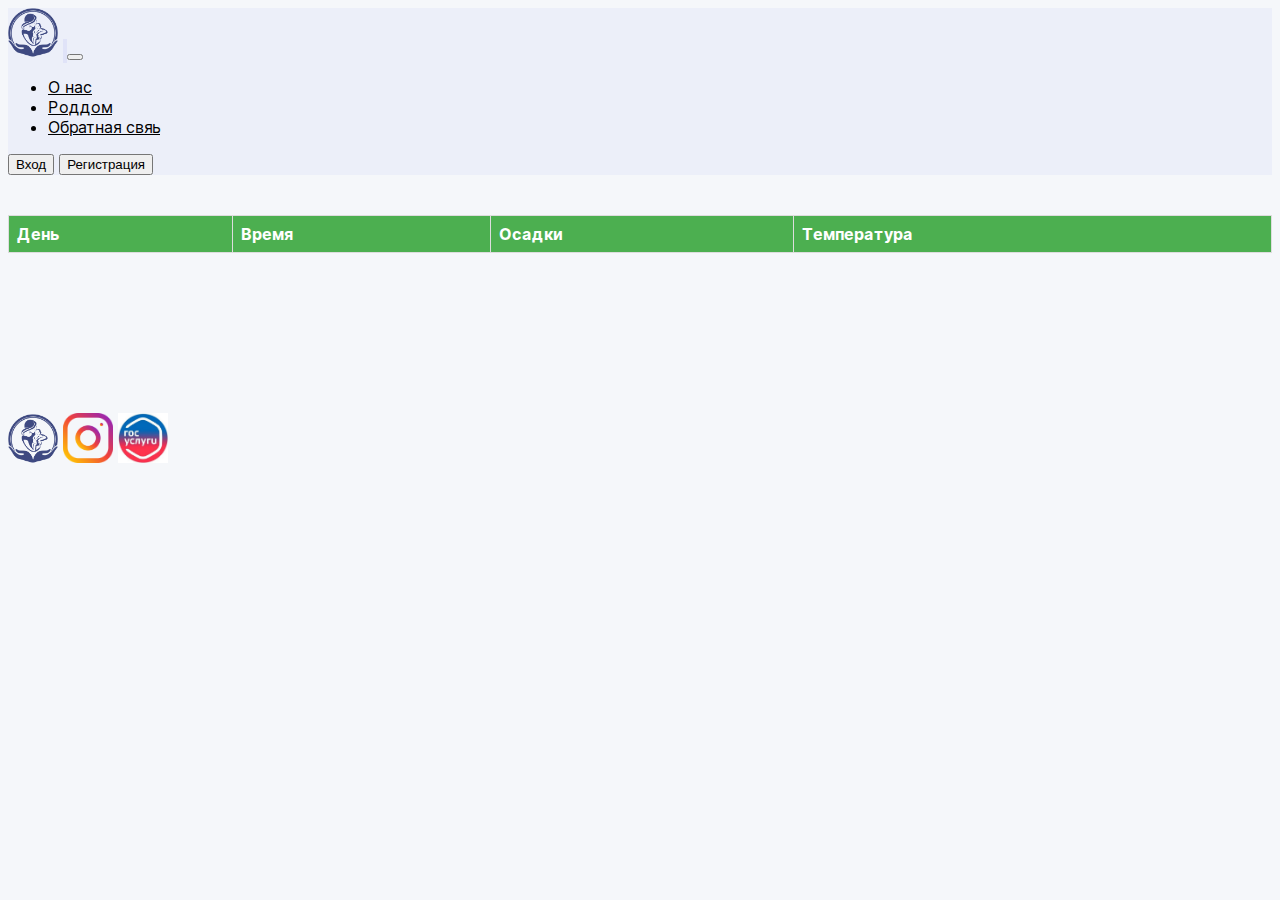
==== commit 784d347f: "1" ====
--- a/index.html
+++ b/index.html
@@ -70,21 +70,21 @@
   <div class="container">
     <div class="row">
         
-          <table id="weather-table" style="width: 100%; border-collapse: collapse;">
-            <thead style="background-color: #eee;">
-              <tr>
-                <th>Date</th>
-                <th>Temperature</th>
-                <th>Wind Speed</th>
-                <th>Description</th>
-              </tr>
-            </thead>
-            <tbody>
-            </tbody>
-            <script src="script.js"></script> 
-          </table>
           
-    
+      <table>
+        <thead>
+          <tr>
+            <th>День</th>
+            <th>Время</th>
+            <th>Осадки</th>
+            <th>Температура</th>
+          </tr>
+        </thead>
+        <tbody>
+            <script src="script.js"></script>
+          <!-- Здесь будут отображаться данные о погоде -->
+        </tbody>
+      </table>
       
     </div>
   </div>
